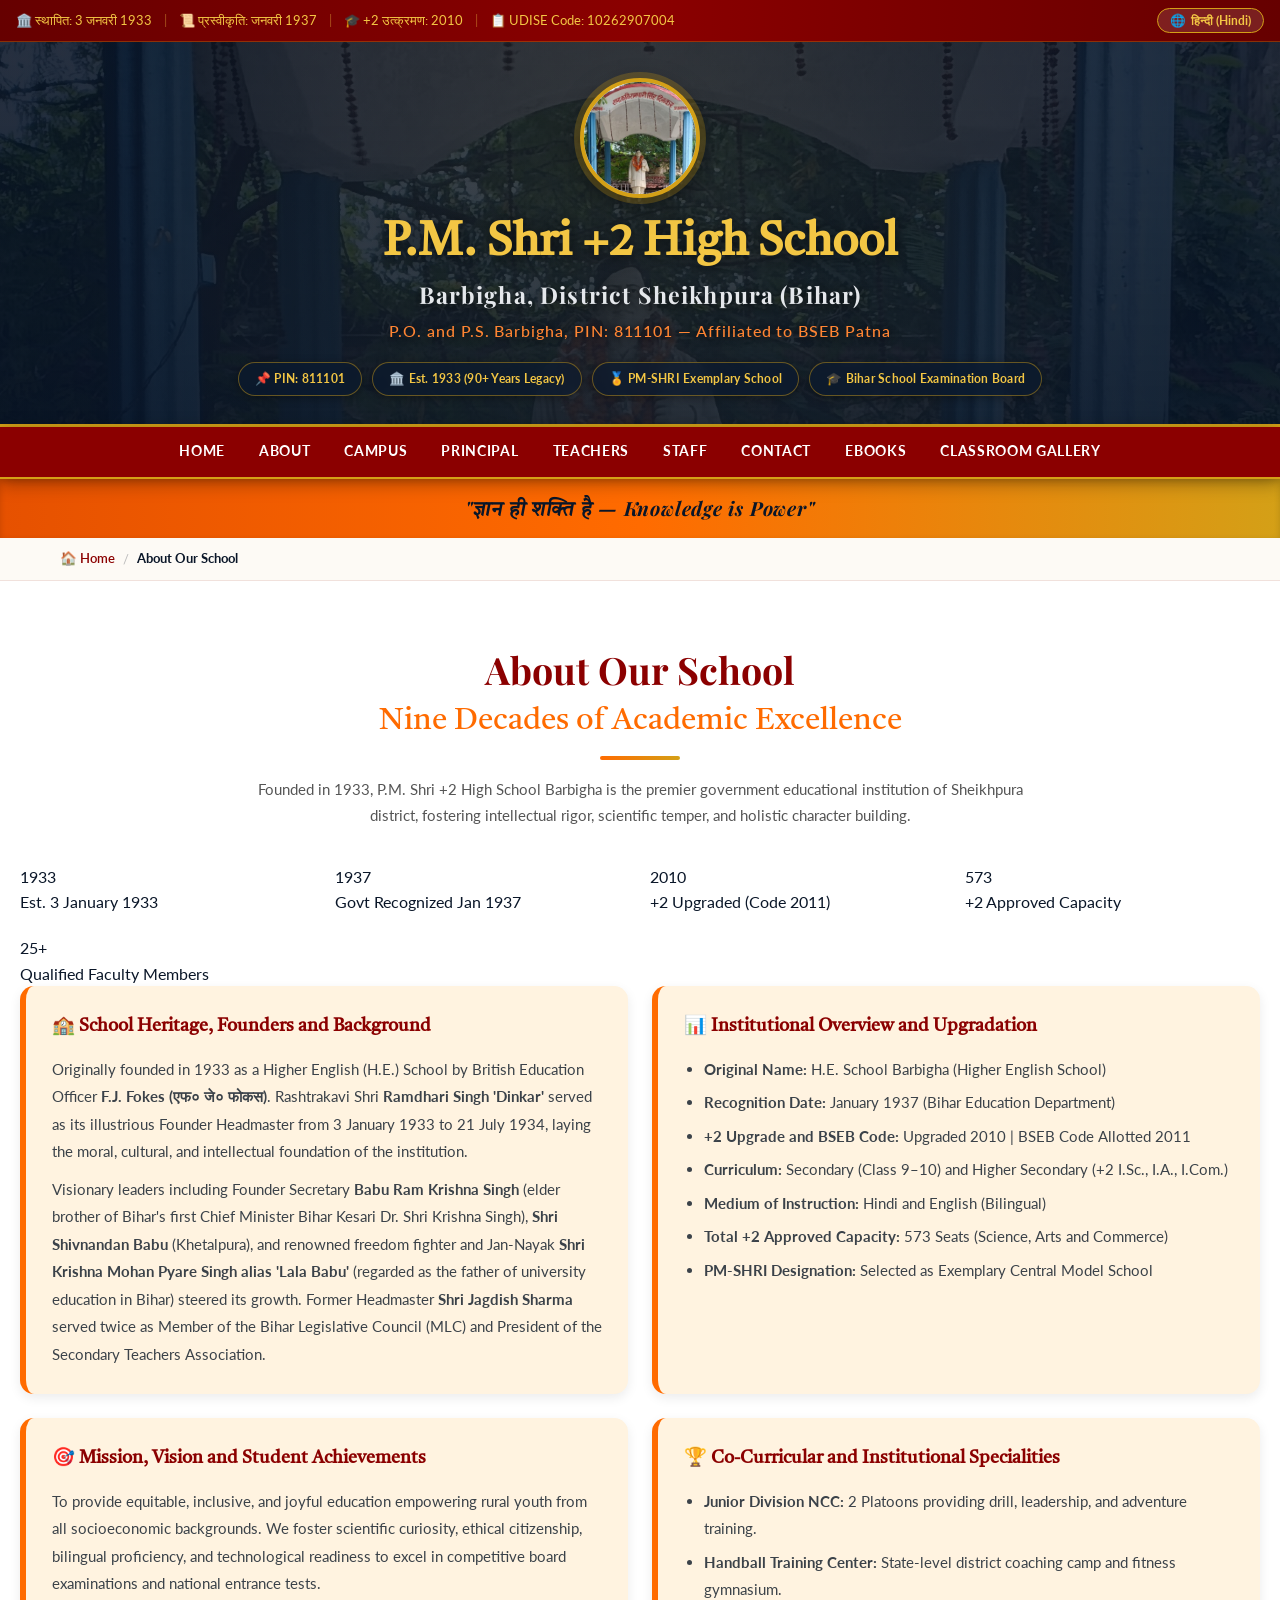
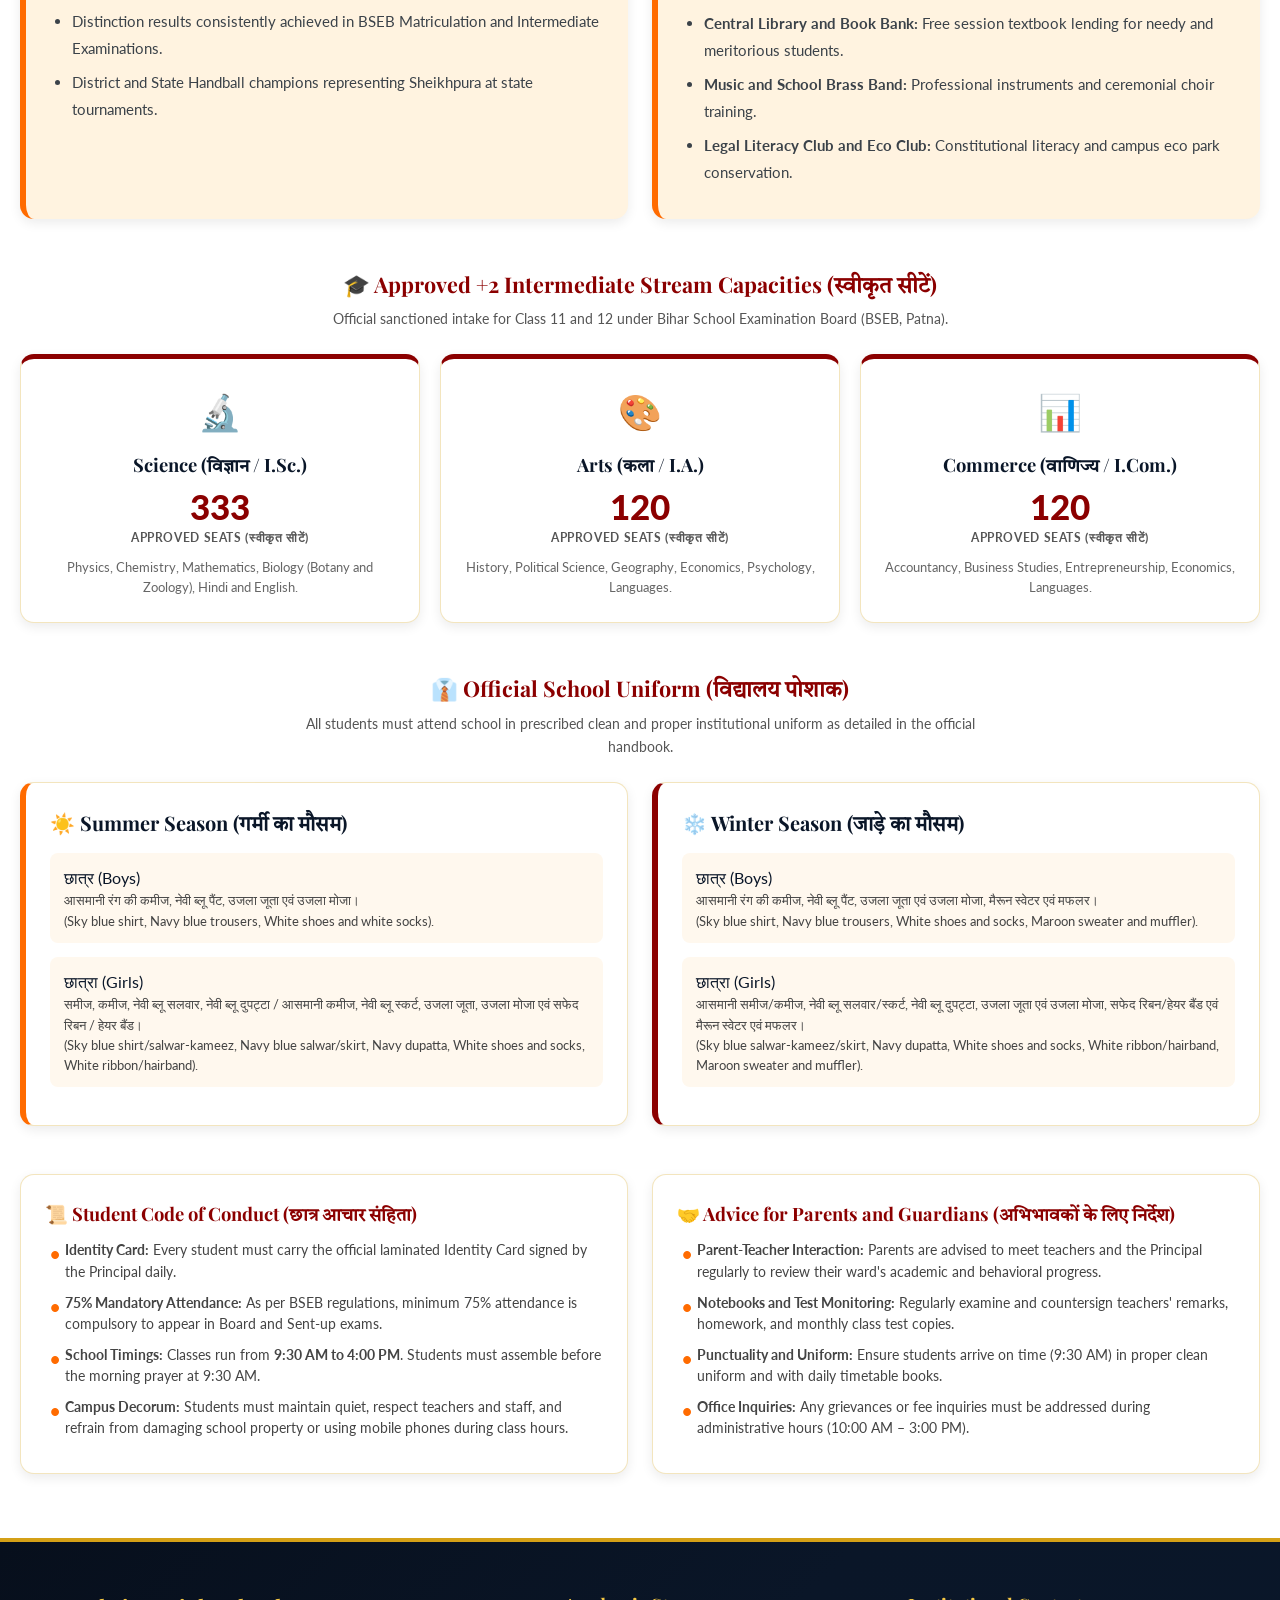
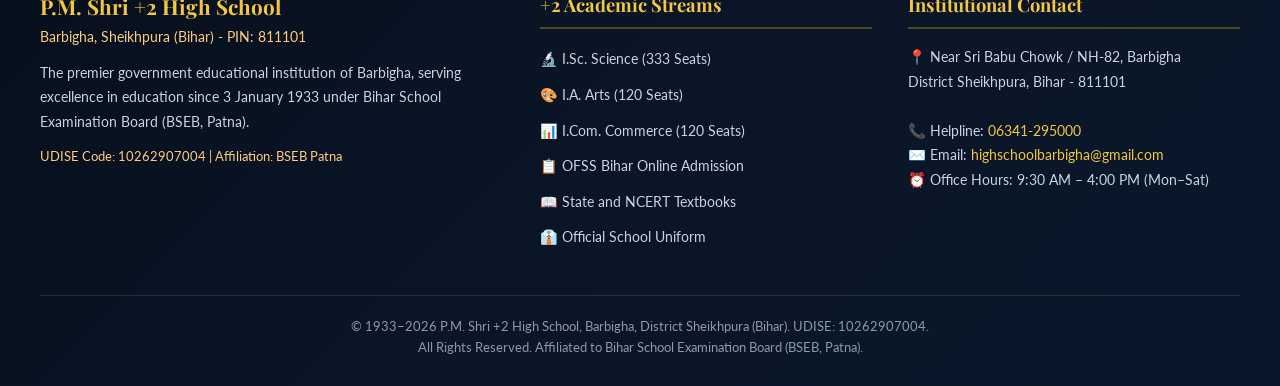
==== about.html @ ac8b7853 "Add files via upload" ====
<!DOCTYPE html>
<html lang="en">
<head>
  <meta charset="UTF-8">
  <meta name="viewport" content="width=device-width, initial-scale=1.0, viewport-fit=cover">
  <meta name="theme-color" content="#8B0000">
  <meta name="apple-mobile-web-app-capable" content="yes">
  <meta name="apple-mobile-web-app-status-bar-style" content="black-translucent">
  <meta name="format-detection" content="telephone=no">
  <title>About Our School | P.M. Shri +2 High School, Barbigha</title>
  <meta name="description" content="Heritage, founding history by F.J. Fokes and Dinkar Ji, approved stream capacities, official school uniforms, and code of conduct at P.M. Shri +2 High School Barbigha.">
  <meta name="keywords" content="P.M. Shri +2 High School Barbigha, Barbigha High School, Sheikhpura School, Ramdhari Singh Dinkar Smriti Manch, PM SHRI School Bihar, BSEB Patna">
  
  <!-- Favicon -->
  <link rel="icon" type="image/png" href="images/school-logo.png">

  <!-- Google Fonts -->
  <link rel="preconnect" href="https://fonts.googleapis.com">
  <link rel="preconnect" href="https://fonts.gstatic.com" crossorigin>
  <link href="https://fonts.googleapis.com/css2?family=Lato:ital,wght@0,300;0,400;0,700;0,900;1,400&family=Playfair+Display:ital,wght@0,700;0,900;1,700&family=Tiro+Devanagari+Hindi:ital@0;1&display=swap" rel="stylesheet">

  <!-- Stylesheet -->
  <link rel="stylesheet" href="styles.css">
</head>
<body>

  <!-- TOP BAR -->
  <div class="topbar">
    <div class="topbar-container">
      <div class="topbar-left" id="topbarLeft">
        <span class="topbar-item" id="tbEst">🏛️ स्थापित: 3 जनवरी 1933</span>
        <span class="topbar-sep">|</span>
        <span class="topbar-item" id="tbApp">📜 प्रस्वीकृति: जनवरी 1937</span>
        <span class="topbar-sep">|</span>
        <span class="topbar-item" id="tbUpg">🎓 +2 उत्क्रमण: 2010</span>
        <span class="topbar-sep">|</span>
        <span class="topbar-item" id="tbUdise">📋 UDISE Code: 10262907004</span>
      </div>
      <div class="topbar-right">
        <button class="lang-toggle-btn" onclick="toggleLanguage()" id="langSwitchBtn" aria-label="Toggle Language Hindi / English">
          🌐 <span id="langSwitchLabel">हिन्दी (Hindi)</span>
        </button>
      </div>
    </div>
  </div>

  <!-- HEADER -->
  <header>
    <div class="header-container">
      <div class="hlogo-wrapper">
        <a href="index.html" class="hlogo" title="P.M. Shri +2 High School Barbigha - Home">
          <img src="images/school-logo.png" alt="Founder Headmaster Rashtrakavi Ramdhari Singh Dinkar Statue">
        </a>
      </div>
      <h1 class="hname" id="hdrTitle">P.M. Shri +2 High School</h1>
      <div class="hname-en" id="hdrSub">Barbigha, District Sheikhpura (Bihar)</div>
      <div class="hsub" id="hdrPin">P.O. and P.S. Barbigha, PIN: 811101 — Affiliated to BSEB Patna</div>
      <div class="hbadges">
        <span class="hbadge" id="hbPin">📌 PIN: 811101</span>
        <span class="hbadge" id="hbEst">🏛️ Est. 1933 (90+ Years)</span>
        <span class="hbadge" id="hbPm">🏅 PM-SHRI Exemplary School</span>
        <span class="hbadge" id="hbBseb">🎓 Bihar School Examination Board</span>
      </div>
    </div>
  </header>

  <!-- 8 OPTIONS NAVIGATION -->
  <nav id="mainNav">
    <div class="nav-container">
      <span class="nav-brand-mobile">🏫 Barbigha High School</span>
      <button class="nav-toggle-btn" id="navToggle" aria-label="Toggle Navigation Menu">
        <span>☰</span> <span>Menu</span>
      </button>
      <div class="nav-links" id="navLinks">
        <a class="nav-item " href="index.html">Home</a>
        <a class="nav-item active" href="about.html">About</a>
        <a class="nav-item " href="campus.html">Campus</a>
        <a class="nav-item " href="principal.html">Principal</a>
        <a class="nav-item " href="teachers.html">Teachers</a>
        <a class="nav-item " href="staff.html">Staff</a>
        <a class="nav-item " href="contact.html">Contact</a>
        <a class="nav-item " href="ebooks.html">eBooks</a>
        <a class="nav-item " href="gallery.html">Classroom Gallery</a>
      </div>
    </div>
  </nav>

  <!-- HERO MOTTO STRIP -->
  <div class="hero" id="heroMotto">
    "ज्ञान ही शक्ति है — Knowledge is Power"
  </div>

  <!-- BREADCRUMB -->
  <div class="breadcrumb-wrap">
    <div class="breadcrumb-container">
      <a href="index.html">🏠 Home</a>
      <span class="breadcrumb-sep">/</span>
      <span class="breadcrumb-current">About Our School</span>
    </div>
  </div>

  <section id="about">
    <div class="section-container">
      <h2 class="sec-title" id="secTitleAbout">About Our School <span id="secSubAbout">Nine Decades of Academic Excellence</span></h2>
      <p class="sec-subtitle" id="secDescAbout">Founded on 3 January 1933, P.M. Shri +2 High School Barbigha is the premier government educational institution of Sheikhpura district, fostering intellectual rigor, scientific temper, and holistic character building.</p>

      <div class="about-stats rv">
        <div class="astat-item">
          <div class="astat-num">1933</div>
          <div class="astat-lbl" id="asEst">Est. 3 January 1933</div>
        </div>
        <div class="astat-item">
          <div class="astat-num">1937</div>
          <div class="astat-lbl" id="asRec">Govt Recognized Jan 1937</div>
        </div>
        <div class="astat-item">
          <div class="astat-num">2010</div>
          <div class="astat-lbl" id="asUpg">+2 Upgraded (Code 2011)</div>
        </div>
        <div class="astat-item">
          <div class="astat-num">573</div>
          <div class="astat-lbl" id="asCap">+2 Approved Capacity</div>
        </div>
        <div class="astat-item">
          <div class="astat-num">25+</div>
          <div class="astat-lbl" id="asFac">Qualified Faculty Members</div>
        </div>
      </div>

      <!-- 4 Overview Cards -->
      <div class="agrid">
        <div class="acard rv">
          <div class="acard-header">
            <h3 id="acardTitle1">🏫 School Heritage, Founders and Background</h3>
          </div>
          <div class="acard-body" id="acardBody1">
            <p>
              Originally founded in 1933 as a Higher English (H.E.) School by British Education Officer <strong>F.J. Fokes (एफ० जे० फोकस)</strong>. Rashtrakavi Shri <strong>Ramdhari Singh 'Dinkar'</strong> served as its illustrious Founder Headmaster from 3 January 1933 to 21 July 1934, laying the moral, cultural, and intellectual foundation of the institution.
            </p>
            <p style="margin-top: 10px;">
              Visionary leaders including Founder Secretary <strong>Babu Ram Krishna Singh</strong> (elder brother of Bihar's first Chief Minister Bihar Kesari Dr. Shri Krishna Singh), <strong>Shri Shivnandan Babu</strong> (Khetalpura), and renowned freedom fighter and Jan-Nayak <strong>Shri Krishna Mohan Pyare Singh alias 'Lala Babu'</strong> (regarded as the father of university education in Bihar) steered its growth. Former Headmaster <strong>Shri Jagdish Sharma</strong> served twice as Member of the Bihar Legislative Council (MLC) and President of the Secondary Teachers Association.
            </p>
          </div>
        </div>

        <div class="acard rv">
          <div class="acard-header">
            <h3 id="acardTitle2">📊 Institutional Overview and Upgradation</h3>
          </div>
          <div class="acard-body" id="acardBody2">
            <ul class="acard-list">
              <li><strong>Original Name:</strong> H.E. School Barbigha (Higher English School)</li>
              <li><strong>Recognition Date:</strong> January 1937 (Bihar Education Department)</li>
              <li><strong>+2 Upgrade and BSEB Code:</strong> Upgraded 2010 | BSEB Code Allotted 2011</li>
              <li><strong>Curriculum:</strong> Secondary (Class 9–10) and Higher Secondary (+2 I.Sc., I.A., I.Com.)</li>
              <li><strong>Medium of Instruction:</strong> Hindi and English (Bilingual)</li>
              <li><strong>Total +2 Approved Capacity:</strong> 573 Seats (Science, Arts and Commerce)</li>
              <li><strong>PM-SHRI Designation:</strong> Selected as Exemplary Central Model School</li>
            </ul>
          </div>
        </div>

        <div class="acard rv">
          <div class="acard-header">
            <h3 id="acardTitle3">🎯 Mission, Vision and Student Achievements</h3>
          </div>
          <div class="acard-body" id="acardBody3">
            <p>
              To provide equitable, inclusive, and joyful education empowering rural youth from all socioeconomic backgrounds. We foster scientific curiosity, ethical citizenship, bilingual proficiency, and technological readiness to excel in competitive board examinations and national entrance tests.
            </p>
            <ul class="acard-list" style="margin-top: 10px;">
              <li>Distinction results consistently achieved in BSEB Matriculation and Intermediate Examinations.</li>
              <li>District and State Handball champions representing Sheikhpura at state tournaments.</li>
            </ul>
          </div>
        </div>

        <div class="acard rv">
          <div class="acard-header">
            <h3 id="acardTitle4">🏆 Co-Curricular and Institutional Specialities</h3>
          </div>
          <div class="acard-body" id="acardBody4">
            <ul class="acard-list">
              <li><strong>Junior Division NCC:</strong> 2 Platoons providing drill, leadership, and adventure training.</li>
              <li><strong>Handball Training Center:</strong> State-level district coaching camp and fitness gymnasium.</li>
              <li><strong>Central Library and Book Bank:</strong> Free session textbook lending for needy and meritorious students.</li>
              <li><strong>Music and School Brass Band:</strong> Professional instruments and ceremonial choir training.</li>
              <li><strong>Legal Literacy Club and Eco Club:</strong> Constitutional literacy and campus eco park conservation.</li>
            </ul>
          </div>
        </div>
      </div>

      <!-- +2 Stream Capacities from Brochure Page 1 -->
      <div id="seats" style="margin-top: 48px;" class="rv">
        <h3 style="font-family: 'Playfair Display', 'Tiro Devanagari Hindi', serif; color: var(--red); font-size: 1.35rem; text-align: center; margin-bottom: 6px;">
          🎓 Approved +2 Intermediate Stream Capacities (स्वीकृत सीटें)
        </h3>
        <p style="text-align: center; color: var(--gray); font-size: 0.9rem; max-width: 720px; margin: 0 auto 24px;">
          Official sanctioned intake for Class 11 and 12 under Bihar School Examination Board (BSEB, Patna).
        </p>
        <div class="seats-grid">
          
  <div class="seat-card rv">
    <div class="seat-icon">🔬</div>
    <div class="seat-stream">Science (विज्ञान / I.Sc.)</div>
    <div class="seat-count">333</div>
    <div class="seat-sub">Approved Seats (स्वीकृत सीटें)</div>
    <p class="seat-desc">Physics, Chemistry, Mathematics, Biology (Botany and Zoology), Hindi and English.</p>
  </div>


  <div class="seat-card rv">
    <div class="seat-icon">🎨</div>
    <div class="seat-stream">Arts (कला / I.A.)</div>
    <div class="seat-count">120</div>
    <div class="seat-sub">Approved Seats (स्वीकृत सीटें)</div>
    <p class="seat-desc">History, Political Science, Geography, Economics, Psychology, Languages.</p>
  </div>


  <div class="seat-card rv">
    <div class="seat-icon">📊</div>
    <div class="seat-stream">Commerce (वाणिज्य / I.Com.)</div>
    <div class="seat-count">120</div>
    <div class="seat-sub">Approved Seats (स्वीकृत सीटें)</div>
    <p class="seat-desc">Accountancy, Business Studies, Entrepreneurship, Economics, Languages.</p>
  </div>

        </div>
      </div>

      <!-- Official School Uniform (विद्यालय पोशाक) -->
      <div id="uniform" style="margin-top: 48px;" class="rv">
        <h3 style="font-family: 'Playfair Display', 'Tiro Devanagari Hindi', serif; color: var(--red); font-size: 1.35rem; text-align: center; margin-bottom: 6px;">
          👔 Official School Uniform (विद्यालय पोशाक)
        </h3>
        <p style="text-align: center; color: var(--gray); font-size: 0.9rem; max-width: 720px; margin: 0 auto 20px;">
          All students must attend school in prescribed clean and proper institutional uniform as detailed in the official handbook.
        </p>

        <div class="uniform-container">
          <div class="uniform-card summer">
            <div class="uniform-season-title">☀️ Summer Season (गर्मी का मौसम)</div>
            <div class="uniform-group">
              <span class="uniform-badge">छात्र (Boys)</span>
              <p>आसमानी रंग की कमीज, नेवी ब्लू पैंट, उजला जूता एवं उजला मोजा।<br>(Sky blue shirt, Navy blue trousers, White shoes and white socks).</p>
            </div>
            <div class="uniform-group">
              <span class="uniform-badge">छात्रा (Girls)</span>
              <p>समीज, कमीज, नेवी ब्लू सलवार, नेवी ब्लू दुपट्टा / आसमानी कमीज, नेवी ब्लू स्कर्ट, उजला जूता, उजला मोजा एवं सफेद रिबन / हेयर बैंड।<br>(Sky blue shirt/salwar-kameez, Navy blue salwar/skirt, Navy dupatta, White shoes and socks, White ribbon/hairband).</p>
            </div>
          </div>

          <div class="uniform-card winter">
            <div class="uniform-season-title">❄️ Winter Season (जाड़े का मौसम)</div>
            <div class="uniform-group">
              <span class="uniform-badge">छात्र (Boys)</span>
              <p>आसमानी रंग की कमीज, नेवी ब्लू पैंट, उजला जूता एवं उजला मोजा, मैरून स्वेटर एवं मफलर।<br>(Sky blue shirt, Navy blue trousers, White shoes and socks, Maroon sweater and muffler).</p>
            </div>
            <div class="uniform-group">
              <span class="uniform-badge">छात्रा (Girls)</span>
              <p>आसमानी समीज/कमीज, नेवी ब्लू सलवार/स्कर्ट, नेवी ब्लू दुपट्टा, उजला जूता एवं उजला मोजा, सफेद रिबन/हेयर बैंड एवं मैरून स्वेटर एवं मफलर।<br>(Sky blue salwar-kameez/skirt, Navy dupatta, White shoes and socks, White ribbon/hairband, Maroon sweater and muffler).</p>
            </div>
          </div>
        </div>
      </div>

      <!-- Student Code of Conduct & Parent Advisory -->
      <div style="margin-top: 48px;" class="rv">
        <div class="rules-grid">
          <div class="rules-card">
            <h4>📜 Student Code of Conduct (छात्र आचार संहिता)</h4>
            <ul>
              <li><strong>Identity Card:</strong> Every student must carry the official laminated Identity Card signed by the Principal daily.</li>
              <li><strong>75% Mandatory Attendance:</strong> As per BSEB regulations, minimum 75% attendance is compulsory to appear in Board and Sent-up exams.</li>
              <li><strong>School Timings:</strong> Classes run from <strong>9:30 AM to 4:00 PM</strong>. Students must assemble before the morning prayer at 9:30 AM.</li>
              <li><strong>Campus Decorum:</strong> Students must maintain quiet, respect teachers and staff, and refrain from damaging school property or using mobile phones during class hours.</li>
            </ul>
          </div>

          <div class="rules-card">
            <h4>🤝 Advice for Parents and Guardians (अभिभावकों के लिए निर्देश)</h4>
            <ul>
              <li><strong>Parent-Teacher Interaction:</strong> Parents are advised to meet teachers and the Principal regularly to review their ward's academic and behavioral progress.</li>
              <li><strong>Notebooks and Test Monitoring:</strong> Regularly examine and countersign teachers' remarks, homework, and monthly class test copies.</li>
              <li><strong>Punctuality and Uniform:</strong> Ensure students arrive on time (9:30 AM) in proper clean uniform and with daily timetable books.</li>
              <li><strong>Office Inquiries:</strong> Any grievances or fee inquiries must be addressed during administrative hours (10:00 AM – 3:00 PM).</li>
            </ul>
          </div>
        </div>
      </div>

    </div>
  </section>

  <!-- FOOTER -->
  <footer>
    <div class="footer-container">
      <div class="footer-grid">
        <div class="fcol">
          <div class="fbrand">P.M. Shri +2 High School</div>
          <div class="fbrand-sub">Barbigha, Sheikhpura (Bihar) - PIN: 811101</div>
          <p>The premier government educational institution of Barbigha, serving excellence in education since 3 January 1933 under Bihar School Examination Board (BSEB, Patna).</p>
          <div style="margin-top: 12px; font-size: 0.8rem; color: #ffcc80;">
            UDISE Code: 10262907004 | Affiliation: BSEB Patna
          </div>
        </div>
        <div class="fcol">
          <h4>+2 Academic Streams</h4>
          <ul>
            <li><a href="about.html#seats">🔬 I.Sc. Science (333 Seats)</a></li>
            <li><a href="about.html#seats">🎨 I.A. Arts (120 Seats)</a></li>
            <li><a href="about.html#seats">📊 I.Com. Commerce (120 Seats)</a></li>
            <li><a href="contact.html">📋 OFSS Bihar Online Admission</a></li>
            <li><a href="ebooks.html">📖 State and NCERT Textbooks</a></li>
            <li><a href="about.html#uniform">👔 Official School Uniform</a></li>
          </ul>
        </div>
        <div class="fcol">
          <h4>Institutional Contact</h4>
          <p>
            📍 Near Sri Babu Chowk / NH-82, Barbigha<br>
            District Sheikhpura, Bihar - 811101<br><br>
            📞 Helpline: <a href="tel:06341295000" style="color:var(--gold-light);">06341-295000</a><br>
            ✉️ Email: <a href="mailto:highschoolbarbigha@gmail.com" style="color:var(--gold-light);">highschoolbarbigha@gmail.com</a><br>
            ⏰ Office Hours: 9:30 AM – 4:00 PM (Mon–Sat)
          </p>
        </div>
      </div>
      <div class="fbottom">
        &copy; 1933–2026 P.M. Shri +2 High School, Barbigha, District Sheikhpura (Bihar). UDISE: 10262907004.<br>
        All Rights Reserved. Affiliated to Bihar School Examination Board (BSEB, Patna).
      </div>
    </div>
  </footer>

  <!-- JavaScript -->
  <script src="script.js"></script>
</body>
</html>
---- styles.css ----
/* ════════════════════════════════════════════════════════════════════
   P.M. SHRI +2 HIGH SCHOOL, BARBIGHA (SHEIKHPURA, BIHAR)
   Official Modern Institutional Stylesheet
   UDISE: 10262907004 | Est. 1933 | Affiliated to BSEB Patna
════════════════════════════════════════════════════════════════════ */

:root {
  --red: #8B0000;
  --red-dark: #660000;
  --red-light: #A52A2A;
  --saffron: #FF6B00;
  --saffron-light: #FF8533;
  --gold: #D4A017;
  --gold-light: #F3C644;
  --gold-dim: rgba(212, 160, 23, 0.18);
  --navy: #0A1628;
  --navy2: #162444;
  --navy3: #1F335C;
  --cream: #FFFDF9;
  --cream-soft: #FFF8EE;
  --lb: #FFF3E0;
  --white: #FFFFFF;
  --gray-dark: #2C3E50;
  --gray: #555555;
  --gray-light: #777777;
  --border-light: rgba(212, 160, 23, 0.28);
  --shadow-sm: 0 4px 12px rgba(0, 0, 0, 0.08);
  --shadow-md: 0 8px 24px rgba(139, 0, 0, 0.12);
  --shadow-lg: 0 16px 40px rgba(10, 22, 40, 0.22);
  --radius-sm: 8px;
  --radius-md: 14px;
  --radius-lg: 20px;
  --radius-pill: 50px;
  --transition: all 0.28s cubic-bezier(0.4, 0, 0.2, 1);
}

*, *::before, *::after {
  margin: 0;
  padding: 0;
  box-sizing: border-box;
}

html {
  scroll-behavior: smooth;
  font-size: 16px;
  -webkit-text-size-adjust: 100%;
  text-size-adjust: 100%;
}

body {
  font-family: 'Lato', -apple-system, BlinkMacSystemFont, 'Segoe UI', Roboto, sans-serif;
  background: var(--cream);
  color: var(--navy);
  line-height: 1.6;
  overflow-x: hidden;
  width: 100%;
  -webkit-font-smoothing: antialiased;
  -moz-osx-font-smoothing: grayscale;
  padding-left: env(safe-area-inset-left, 0px);
  padding-right: env(safe-area-inset-right, 0px);
}

button, a, input, select, textarea {
  touch-action: manipulation;
  -webkit-tap-highlight-color: transparent;
}

img {
  max-width: 100%;
  height: auto;
  display: block;
}

a {
  text-decoration: none;
  color: inherit;
  transition: var(--transition);
}

ul {
  list-style: none;
}

button, input, select, textarea {
  font-family: inherit;
}

/* ── ACCESSIBLE FOCUS ── */
:focus-visible {
  outline: 3px solid var(--gold);
  outline-offset: 3px;
}

/* ── TOP NOTIFICATION BAR ── */
.topbar {
  background: linear-gradient(90deg, var(--red-dark), var(--red), var(--red-dark));
  color: var(--gold-light);
  font-size: 0.82rem;
  padding: 8px 16px;
  border-bottom: 1px solid rgba(212, 160, 23, 0.3);
  position: relative;
  z-index: 1001;
}

.topbar-container {
  max-width: 1300px;
  margin: 0 auto;
  display: flex;
  justify-content: space-between;
  align-items: center;
  flex-wrap: wrap;
  gap: 10px;
}

.topbar-left {
  display: flex;
  align-items: center;
  flex-wrap: wrap;
  gap: 12px;
}

.topbar-item {
  display: inline-flex;
  align-items: center;
  gap: 5px;
}

.topbar-sep {
  opacity: 0.4;
}

.topbar-right {
  display: flex;
  align-items: center;
  gap: 15px;
}

.topbar-phone {
  color: #fff;
  font-weight: 700;
  display: inline-flex;
  align-items: center;
  gap: 4px;
}

.topbar-phone:hover {
  color: var(--gold);
  text-decoration: underline;
}

.lang-toggle-btn {
  background: rgba(255, 255, 255, 0.12);
  border: 1px solid var(--gold);
  color: var(--gold-light);
  padding: 4px 12px;
  border-radius: var(--radius-pill);
  font-size: 0.78rem;
  font-weight: 700;
  cursor: pointer;
  display: inline-flex;
  align-items: center;
  gap: 5px;
  transition: var(--transition);
}

.lang-toggle-btn:hover {
  background: var(--gold);
  color: var(--navy);
  transform: translateY(-1px);
}

/* ── HEADER ── */
header {
  background: 
    linear-gradient(180deg, rgba(8, 20, 42, 0.78) 0%, rgba(10, 25, 47, 0.88) 100%),
    url('images/header-bg.jpg') center 28% / cover no-repeat;
  padding: 36px 16px 28px;
  text-align: center;
  position: relative;
  overflow: hidden;
  border-bottom: 3px solid var(--gold);
}

header::before {
  content: '';
  position: absolute;
  inset: 0;
  background: radial-gradient(circle at 50% 35%, rgba(212, 160, 23, 0.08) 0%, rgba(5, 12, 26, 0.40) 85%);
  pointer-events: none;
}

.header-container {
  max-width: 1100px;
  margin: 0 auto;
  position: relative;
  z-index: 2;
}

.hlogo-wrapper {
  width: 120px;
  height: 120px;
  margin: 0 auto 16px;
  position: relative;
  display: block;
}

.hlogo {
  display: block;
  width: 100%;
  height: 100%;
  border-radius: 50%;
  overflow: hidden;
  border: 4px solid var(--gold);
  box-shadow: 0 0 0 6px rgba(212, 160, 23, 0.25), 0 8px 24px rgba(0, 0, 0, 0.55);
  animation: logoPulse 3s ease-in-out infinite;
  background: #ffffff;
  transition: transform 0.25s ease, box-shadow 0.25s ease;
}

.hlogo:hover {
  transform: scale(1.05);
  box-shadow: 0 0 0 8px rgba(212, 160, 23, 0.45), 0 12px 28px rgba(0, 0, 0, 0.7);
}

.hlogo img,
.hlogo-wrapper img,
.hlogo-img {
  width: 100%;
  height: 100%;
  max-width: 100%;
  max-height: 100%;
  object-fit: cover;
  object-position: center center;
  display: block;
}

@keyframes logoPulse {
  0%, 100% {
    box-shadow: 0 0 0 6px rgba(212, 160, 23, 0.25), 0 8px 24px rgba(0, 0, 0, 0.55);
  }
  50% {
    box-shadow: 0 0 0 12px rgba(212, 160, 23, 0.1), 0 8px 24px rgba(0, 0, 0, 0.55);
  }
}

.hname {
  font-family: 'Tiro Devanagari Hindi', 'Playfair Display', serif;
  font-size: clamp(1.8rem, 5.5vw, 2.9rem);
  font-weight: 900;
  color: var(--gold-light);
  line-height: 1.25;
  text-shadow: 0 2px 14px rgba(0, 0, 0, 0.65);
  margin-bottom: 4px;
}

.hname-en {
  font-family: 'Playfair Display', serif;
  font-size: clamp(1rem, 3.2vw, 1.45rem);
  color: #e4e7eb;
  letter-spacing: 0.05em;
  font-weight: 700;
  margin-bottom: 6px;
  text-shadow: 0 2px 10px rgba(0, 0, 0, 0.75);
}

.hsub {
  color: var(--saffron-light);
  font-size: 0.98rem;
  letter-spacing: 0.06em;
  font-weight: 500;
  text-shadow: 0 1px 8px rgba(0, 0, 0, 0.85);
}

.hbadges {
  display: flex;
  flex-wrap: wrap;
  justify-content: center;
  gap: 10px;
  margin-top: 18px;
}

.hbadge {
  background: rgba(10, 25, 47, 0.65);
  border: 1px solid rgba(212, 160, 23, 0.45);
  color: var(--gold-light);
  padding: 6px 16px;
  border-radius: var(--radius-pill);
  font-size: 0.78rem;
  font-weight: 700;
  letter-spacing: 0.02em;
  backdrop-filter: blur(6px);
  -webkit-backdrop-filter: blur(6px);
  box-shadow: 0 2px 8px rgba(0, 0, 0, 0.35);
  transition: var(--transition);
}

.hbadge:hover {
  background: rgba(212, 160, 23, 0.3);
  border-color: var(--gold-light);
  transform: translateY(-2px);
  box-shadow: 0 4px 14px rgba(212, 160, 23, 0.3);
}

/* ── 8-OPTION NAVIGATION ── */
nav {
  background: var(--red);
  position: sticky;
  top: 0;
  z-index: 1000;
  box-shadow: 0 4px 18px rgba(0, 0, 0, 0.35);
  border-bottom: 2px solid var(--gold);
}

.nav-container {
  max-width: 1300px;
  margin: 0 auto;
  display: flex;
  align-items: center;
  justify-content: space-between;
  padding: 0 12px;
}

.nav-links {
  display: flex;
  flex-wrap: wrap;
  justify-content: center;
  align-items: center;
  margin: 0 auto;
}

.nav-item {
  color: #ffffff;
  padding: 14px 17px;
  font-size: 0.85rem;
  font-weight: 700;
  letter-spacing: 0.05em;
  text-transform: uppercase;
  position: relative;
  display: inline-flex;
  align-items: center;
  gap: 6px;
  transition: var(--transition);
}

.nav-item i {
  font-size: 0.95rem;
}

.nav-item:hover,
.nav-item.active {
  background: var(--saffron);
  color: #ffffff;
}

.nav-item::after {
  content: '';
  position: absolute;
  bottom: 0;
  left: 50%;
  transform: translateX(-50%);
  width: 0;
  height: 3px;
  background: var(--gold-light);
  transition: width 0.25s ease;
}

.nav-item:hover::after,
.nav-item.active::after {
  width: 80%;
}

.nav-brand-mobile {
  display: none;
  color: var(--gold-light);
  font-family: 'Playfair Display', serif;
  font-weight: 700;
  font-size: 0.95rem;
  letter-spacing: 0.02em;
}

.nav-toggle-btn {
  display: none;
  background: rgba(255, 255, 255, 0.15);
  border: 1px solid rgba(255, 255, 255, 0.3);
  border-radius: var(--radius-sm);
  color: #fff;
  font-size: 0.95rem;
  font-weight: 700;
  padding: 8px 14px;
  cursor: pointer;
  align-items: center;
  gap: 8px;
  min-height: 42px;
  transition: var(--transition);
}

.nav-toggle-btn:hover {
  background: rgba(255, 255, 255, 0.25);
}

/* ── HERO BANNER & MOTTO ── */
.hero {
  background: linear-gradient(90deg, #E65100, var(--saffron), var(--gold), var(--saffron), #E65100);
  background-size: 200% auto;
  animation: shineGradient 6s linear infinite;
  text-align: center;
  padding: 14px 16px;
  font-family: 'Playfair Display', 'Tiro Devanagari Hindi', serif;
  font-size: clamp(1rem, 2.6vw, 1.22rem);
  color: var(--navy);
  font-style: italic;
  font-weight: 700;
  letter-spacing: 0.04em;
  box-shadow: inset 0 2px 6px rgba(0, 0, 0, 0.15);
}

@keyframes shineGradient {
  0% { background-position: 0% 50%; }
  100% { background-position: 200% 50%; }
}

/* ── SECTION COMMON ── */
section {
  padding: 64px 20px;
  position: relative;
}

.section-container {
  max-width: 1240px;
  margin: 0 auto;
}

.sec-title {
  font-family: 'Playfair Display', serif;
  font-size: clamp(1.6rem, 4.5vw, 2.35rem);
  color: var(--red);
  text-align: center;
  margin-bottom: 16px;
  line-height: 1.3;
}

.sec-title::after {
  content: '';
  display: block;
  width: 80px;
  height: 4px;
  background: linear-gradient(90deg, var(--saffron), var(--gold));
  border-radius: 2px;
  margin: 14px auto 0;
}

.sec-title span {
  font-family: 'Tiro Devanagari Hindi', serif;
  display: block;
  font-size: 0.82em;
  color: var(--saffron);
  margin-top: 8px;
  font-style: normal;
  font-weight: 500;
}

.sec-subtitle {
  text-align: center;
  max-width: 780px;
  margin: 16px auto 36px;
  color: var(--gray);
  font-size: 0.96rem;
  line-height: 1.7;
}

/* ── REVEAL ON SCROLL ── */
.rv {
  opacity: 0;
  transform: translateY(24px);
  transition: opacity 0.65s cubic-bezier(0.2, 0.8, 0.2, 1), transform 0.65s cubic-bezier(0.2, 0.8, 0.2, 1);
}

.rv.on {
  opacity: 1;
  transform: translateY(0);
}

/* ════════════════════════════════════════════════════════════════════
   OPTION 1: ABOUT (विद्यालय परिचय)
════════════════════════════════════════════════════════════════════ */
#about {
  background: var(--white);
}

.agrid {
  display: grid;
  grid-template-columns: repeat(2, 1fr);
  gap: 24px;
}

.acard {
  background: var(--lb);
  border-left: 6px solid var(--saffron);
  border-radius: var(--radius-md);
  padding: 26px;
  box-shadow: var(--shadow-sm);
  transition: var(--transition);
}

.acard:hover {
  transform: translateY(-4px);
  box-shadow: var(--shadow-md);
}

.acard h3 {
  font-family: 'Tiro Devanagari Hindi', serif;
  color: var(--red);
  font-size: 1.15rem;
  margin-bottom: 14px;
  display: flex;
  align-items: center;
  gap: 8px;
}

.acard p, .acard li {
  font-size: 0.93rem;
  line-height: 1.85;
  color: #3b4249;
}

.acard ul {
  padding-left: 20px;
}

.acard li {
  margin-bottom: 6px;
  list-style: disc;
}

/* About Stats Row */
.about-stats {
  display: grid;
  grid-template-columns: repeat(4, 1fr);
  gap: 20px;
  margin-top: 36px;
}

.stat-box {
  background: linear-gradient(135deg, var(--navy), var(--navy2));
  color: #fff;
  border-radius: var(--radius-md);
  padding: 22px 18px;
  text-align: center;
  border-bottom: 4px solid var(--gold);
  box-shadow: var(--shadow-md);
  transition: var(--transition);
}

.stat-box:hover {
  transform: translateY(-5px);
  box-shadow: var(--shadow-lg);
}

.stat-num {
  font-size: 2.1rem;
  font-weight: 900;
  color: var(--gold-light);
  font-family: 'Playfair Display', serif;
  line-height: 1.1;
  margin-bottom: 6px;
}

.stat-label {
  font-size: 0.84rem;
  color: #c9d2db;
  letter-spacing: 0.03em;
}

/* ════════════════════════════════════════════════════════════════════
   OPTION 2: CAMPUS (विद्यालय परिसर)
════════════════════════════════════════════════════════════════════ */
#campus {
  background: var(--navy);
  color: #fff;
}

#campus .sec-title {
  color: var(--gold-light);
}

#campus .sec-title::after {
  background: var(--saffron);
}

#campus .sec-subtitle {
  color: #aeb9c7;
}

.campus-hero-box {
  max-width: 920px;
  margin: 0 auto 36px;
  border: 5px solid var(--gold);
  border-radius: var(--radius-lg);
  overflow: hidden;
  box-shadow: 0 16px 50px rgba(0, 0, 0, 0.7);
  background: #000;
}

.campus-hero-box img {
  width: 100%;
  max-height: 480px;
  object-fit: cover;
  transition: transform 0.6s ease;
}

.campus-hero-box:hover img {
  transform: scale(1.03);
}

.campus-cap {
  background: linear-gradient(90deg, var(--red-dark), var(--red), var(--red-dark));
  color: var(--gold-light);
  text-align: center;
  padding: 16px 20px;
  font-family: 'Tiro Devanagari Hindi', serif;
  font-size: 1.05rem;
  letter-spacing: 0.02em;
  border-top: 2px solid var(--gold);
}

/* ── DINKAR SMRITI MANCH HIGHLIGHT CARD ── */
.campus-highlight-card {
  display: grid;
  grid-template-columns: 1.15fr 1fr;
  background: var(--white);
  border: 2px solid var(--border-light);
  border-radius: var(--radius-lg);
  overflow: hidden;
  box-shadow: var(--shadow-md);
  margin-bottom: 40px;
  transition: var(--transition);
}

.campus-highlight-card:hover {
  box-shadow: var(--shadow-lg);
  border-color: var(--gold);
}

.ch-img-wrap {
  position: relative;
  background: #000;
  display: flex;
  flex-direction: column;
}

.ch-img {
  width: 100%;
  height: 100%;
  min-height: 280px;
  max-height: 420px;
  object-fit: cover;
  display: block;
  transition: transform 0.5s ease;
}

.campus-highlight-card:hover .ch-img {
  transform: scale(1.02);
}

.ch-caption {
  background: linear-gradient(90deg, var(--red-dark), var(--red), var(--red-dark));
  color: var(--gold-light);
  text-align: center;
  padding: 12px 16px;
  font-family: 'Tiro Devanagari Hindi', serif;
  font-size: 0.95rem;
  letter-spacing: 0.02em;
  border-top: 2px solid var(--gold);
  line-height: 1.4;
}

.ch-body {
  padding: 32px 28px;
  display: flex;
  flex-direction: column;
  justify-content: center;
}

.ch-tag {
  display: inline-block;
  align-self: flex-start;
  background: rgba(139, 0, 0, 0.08);
  color: var(--red);
  font-size: 0.75rem;
  font-weight: 700;
  letter-spacing: 0.08em;
  padding: 4px 12px;
  border-radius: var(--radius-pill);
  margin-bottom: 12px;
  border: 1px solid rgba(139, 0, 0, 0.18);
}

.ch-title {
  font-family: 'Playfair Display', serif;
  color: var(--navy);
  font-size: 1.55rem;
  font-weight: 700;
  line-height: 1.3;
  margin-bottom: 14px;
}

.ch-desc {
  color: var(--gray);
  font-size: 0.93rem;
  line-height: 1.65;
  margin-bottom: 22px;
}

.ch-stats {
  display: grid;
  grid-template-columns: repeat(3, 1fr);
  gap: 12px;
  padding-top: 18px;
  border-top: 1px solid rgba(212, 160, 23, 0.2);
}

.ch-stat {
  text-align: center;
}

.ch-stat-num {
  font-size: 1.3rem;
  font-weight: 800;
  color: var(--red);
  font-family: 'Playfair Display', serif;
}

.ch-stat-lbl {
  font-size: 0.72rem;
  color: var(--gray-light);
  line-height: 1.3;
  margin-top: 3px;
  text-transform: uppercase;
  letter-spacing: 0.03em;
}

/* Dark mode styling inside #campus section */
#campus .campus-highlight-card {
  background: rgba(255, 255, 255, 0.06);
  border: 1px solid rgba(212, 160, 23, 0.35);
  backdrop-filter: blur(8px);
}

#campus .ch-title {
  color: var(--gold-light);
}

#campus .ch-desc {
  color: #c4d0dc;
}

#campus .ch-tag {
  background: rgba(212, 160, 23, 0.15);
  color: var(--gold-light);
  border-color: rgba(212, 160, 23, 0.35);
}

#campus .ch-stat-num {
  color: var(--gold-light);
}

#campus .ch-stat-lbl {
  color: #aeb9c7;
}

@media (max-width: 900px) {
  .campus-highlight-card {
    grid-template-columns: 1fr;
  }
  .ch-img {
    max-height: 320px;
  }
  .ch-body {
    padding: 24px 20px;
  }
}

@media (max-width: 480px) {
  .ch-stats {
    grid-template-columns: 1fr;
    gap: 8px;
  }
  .ch-caption {
    font-size: 0.85rem;
    padding: 10px 12px;
  }
}

.campus-facilities-grid {
  display: grid;
  grid-template-columns: repeat(3, 1fr);
  gap: 22px;
  margin-top: 36px;
}

.facility-card {
  background: rgba(255, 255, 255, 0.06);
  border: 1px solid rgba(212, 160, 23, 0.28);
  border-radius: var(--radius-md);
  padding: 24px;
  backdrop-filter: blur(8px);
  transition: var(--transition);
}

.facility-card:hover {
  background: rgba(255, 255, 255, 0.12);
  border-color: var(--gold);
  transform: translateY(-5px);
}

.facility-icon {
  font-size: 2rem;
  margin-bottom: 12px;
}

.facility-card h4 {
  color: var(--gold-light);
  font-size: 1.1rem;
  margin-bottom: 8px;
  font-family: 'Tiro Devanagari Hindi', serif;
}

.facility-card p {
  color: #c4d0dc;
  font-size: 0.88rem;
  line-height: 1.7;
}

/* ════════════════════════════════════════════════════════════════════
   OPTION 3: PRINCIPAL (प्रधानाचार्य)
════════════════════════════════════════════════════════════════════ */
#principal {
  background: var(--lb);
}

.principal-section-layout {
  display: grid;
  grid-template-columns: 400px 1fr;
  gap: 36px;
  align-items: start;
}

.pcard {
  background: var(--white);
  border-radius: var(--radius-lg);
  overflow: hidden;
  box-shadow: 0 12px 38px rgba(139, 0, 0, 0.18);
  border: 3px solid var(--gold);
  text-align: center;
  padding-bottom: 24px;
}

.pcard-img-wrap,
.pphoto-wrapper {
  width: 100%;
  height: 320px;
  overflow: hidden;
  background: linear-gradient(135deg, #0a1628, #162444);
  position: relative;
  display: flex;
  align-items: center;
  justify-content: center;
}

.pcard-img,
.pphoto {
  width: 100%;
  height: 100%;
  object-fit: cover;
  object-position: center 15%;
  display: block;
  transition: transform 0.4s ease;
}

.pcard:hover .pcard-img,
.pcard:hover .pphoto {
  transform: scale(1.03);
}

.pcard-badge {
  position: absolute;
  bottom: 12px;
  left: 50%;
  transform: translateX(-50%);
  background: linear-gradient(90deg, var(--red-dark), var(--red));
  color: var(--gold-light);
  font-size: 0.74rem;
  font-weight: 700;
  padding: 5px 14px;
  border-radius: var(--radius-pill);
  border: 1px solid var(--gold);
  white-space: nowrap;
  letter-spacing: 0.04em;
  box-shadow: 0 4px 12px rgba(0,0,0,0.4);
}

.pcard-body,
.pbody {
  padding: 22px 24px 0;
  text-align: center;
}

.pcard-name,
.pname {
  font-family: 'Playfair Display', serif;
  font-size: 1.75rem;
  color: var(--red);
  margin-bottom: 2px;
  font-weight: 700;
}

.pcard-hi-name {
  font-family: 'Tiro Devanagari Hindi', serif;
  font-size: 1.1rem;
  color: var(--saffron);
  margin-bottom: 6px;
  font-weight: 600;
}

.pcard-title,
.prole {
  font-size: 0.88rem;
  color: var(--navy);
  font-weight: 700;
  text-transform: uppercase;
  letter-spacing: 0.05em;
  margin-bottom: 4px;
}

.pcard-sub {
  font-size: 0.82rem;
  color: var(--gray);
  margin-bottom: 16px;
}

.pcard-meta {
  background: var(--cream-soft);
  border-radius: var(--radius-md);
  border: 1px dashed rgba(212, 160, 23, 0.45);
  padding: 14px 16px;
  margin-top: 14px;
  text-align: left;
}

.pcard-meta-row {
  display: flex;
  justify-content: space-between;
  align-items: baseline;
  gap: 12px;
  padding: 6px 0;
  border-bottom: 1px solid rgba(212, 160, 23, 0.15);
  font-size: 0.86rem;
}

.pcard-meta-row:last-child {
  border-bottom: none;
}

.pm-lbl {
  color: var(--gray);
  font-weight: 600;
  flex-shrink: 0;
}

.pm-val {
  color: var(--navy);
  font-weight: 600;
  text-align: right;
}

.pphone {
  display: inline-flex;
  align-items: center;
  gap: 8px;
  background: var(--red);
  color: #fff;
  padding: 10px 28px;
  border-radius: var(--radius-pill);
  font-size: 0.94rem;
  font-weight: 700;
  box-shadow: 0 4px 14px rgba(139, 0, 0, 0.35);
  transition: var(--transition);
}

.pphone:hover {
  background: var(--saffron);
  color: #fff;
  transform: translateY(-2px);
  box-shadow: 0 6px 18px rgba(255, 107, 0, 0.4);
}

/* ── PRINCIPAL WELCOME MESSAGE ── */
.pmessage,
.principal-message-box {
  background: var(--white);
  border-radius: var(--radius-lg);
  padding: 38px 44px;
  border-left: 6px solid var(--red);
  border-top: 1px solid rgba(212, 160, 23, 0.25);
  border-right: 1px solid rgba(212, 160, 23, 0.25);
  border-bottom: 1px solid rgba(212, 160, 23, 0.25);
  box-shadow: 0 14px 40px rgba(10, 22, 40, 0.08);
  position: relative;
  overflow: hidden;
  transition: var(--transition);
}

.pmessage:hover,
.principal-message-box:hover {
  box-shadow: 0 18px 48px rgba(139, 0, 0, 0.12);
}

/* Watermark Decorative Quote */
.pmessage-quote-mark {
  position: absolute;
  top: 10px;
  right: 24px;
  font-family: 'Playfair Display', Georgia, serif;
  font-size: 8rem;
  line-height: 1;
  color: rgba(212, 160, 23, 0.12);
  pointer-events: none;
  user-select: none;
  font-weight: 900;
}

.pmessage-header {
  position: relative;
  z-index: 1;
  margin-bottom: 20px;
  padding-bottom: 14px;
  border-bottom: 1px solid rgba(212, 160, 23, 0.25);
}

.pm-eyebrow {
  display: inline-block;
  font-size: 0.72rem;
  font-weight: 700;
  text-transform: uppercase;
  letter-spacing: 0.1em;
  color: var(--saffron);
  margin-bottom: 6px;
}

.pmessage-title,
.principal-message-box h3 {
  display: flex;
  align-items: center;
  gap: 12px;
  flex-wrap: wrap;
  line-height: 1.3;
}

.pm-title-hi {
  font-family: 'Tiro Devanagari Hindi', serif;
  font-size: 1.65rem;
  color: var(--red);
  font-weight: 700;
}

.pm-title-sep {
  color: var(--gold);
  font-weight: 300;
}

.pm-title-en {
  font-family: 'Playfair Display', serif;
  font-size: 1.18rem;
  color: var(--navy);
  font-weight: 600;
}

/* Sanskrit Shloka Banner */
.pmessage-lead,
.principal-quote {
  position: relative;
  z-index: 1;
  background: linear-gradient(135deg, #FFFDF8, var(--cream-soft));
  border-left: 4px solid var(--gold);
  border-radius: 0 var(--radius-md) var(--radius-md) 0;
  padding: 16px 22px;
  margin-bottom: 24px;
  box-shadow: 0 4px 14px rgba(212, 160, 23, 0.1);
  display: flex;
  align-items: flex-start;
  gap: 14px;
}

.pm-shloka-icon {
  font-size: 1.5rem;
  line-height: 1.2;
}

.pmessage-lead blockquote {
  font-family: 'Tiro Devanagari Hindi', serif;
  font-size: 1.05rem;
  line-height: 1.6;
  color: var(--navy);
}

.pm-shloka-text {
  color: var(--red);
  font-size: 1.15rem;
  display: inline;
  margin-right: 6px;
}

.pm-shloka-meaning {
  color: var(--gray-dark);
  font-style: italic;
}

/* Body Content */
.pmessage-body {
  position: relative;
  z-index: 1;
}

.pmessage-body p,
.principal-message-box p {
  color: #3b4249;
  font-size: 0.96rem;
  line-height: 1.85;
  margin-bottom: 16px;
  text-align: justify;
}

.pm-lead-para {
  font-size: 1.02rem !important;
  color: #1e293b !important;
}

.pmessage-body strong {
  color: var(--navy);
  font-weight: 700;
}

/* Official Signature Box */
.pmessage-sign {
  position: relative;
  z-index: 1;
  margin-top: 28px;
  padding-top: 22px;
  border-top: 2px dashed rgba(212, 160, 23, 0.35);
  display: flex;
  justify-content: space-between;
  align-items: center;
  flex-wrap: wrap;
  gap: 20px;
}

.pm-sign-details {
  text-align: left;
}

.pm-sign-name {
  font-family: 'Tiro Devanagari Hindi', 'Playfair Display', serif;
  font-size: 1.35rem;
  color: var(--red);
  font-weight: 700;
  margin-bottom: 3px;
}

.pm-sign-en {
  font-family: 'Playfair Display', serif;
  font-size: 1.05rem;
  color: var(--navy);
  font-weight: 600;
}

.pm-sign-desig {
  font-size: 0.92rem;
  color: var(--navy);
  font-weight: 700;
  margin-bottom: 2px;
}

.pm-sign-role {
  font-size: 0.85rem;
  color: var(--saffron);
  font-weight: 600;
  margin-bottom: 2px;
}

.pm-sign-school {
  font-size: 0.82rem;
  color: var(--gray);
}

/* Official Circular Stamp Badge */
.pm-seal-badge {
  width: 90px;
  height: 90px;
  border: 2px dashed var(--gold);
  border-radius: 50%;
  display: flex;
  flex-direction: column;
  align-items: center;
  justify-content: center;
  background: var(--cream-soft);
  color: var(--red);
  text-align: center;
  padding: 6px;
  box-shadow: 0 4px 12px rgba(212, 160, 23, 0.18);
  flex-shrink: 0;
}

.pm-seal-icon {
  font-size: 1.3rem;
  line-height: 1;
}

.pm-seal-title {
  font-size: 0.68rem;
  font-weight: 800;
  letter-spacing: 0.05em;
  color: var(--red);
  margin-top: 2px;
}

.pm-seal-sub {
  font-size: 0.58rem;
  font-weight: 700;
  letter-spacing: 0.06em;
  color: var(--gray);
}

@media (max-width: 768px) {
  .pmessage {
    padding: 26px 20px;
  }
  .pmessage-lead {
    padding: 14px 16px;
    flex-direction: column;
    gap: 8px;
  }
  .pm-seal-badge {
    display: none;
  }
}

/* ════════════════════════════════════════════════════════════════════
   OPTION 4: TEACHERS (शिक्षक मण्डल)
════════════════════════════════════════════════════════════════════ */
#teachers {
  background: var(--white);
}

/* Filter & Search Bar */
.filter-controls {
  display: flex;
  flex-wrap: wrap;
  justify-content: space-between;
  align-items: center;
  gap: 16px;
  margin-bottom: 32px;
  background: var(--cream-soft);
  padding: 16px 20px;
  border-radius: var(--radius-md);
  border: 1px solid var(--border-light);
}

.filter-tabs {
  display: flex;
  flex-wrap: wrap;
  gap: 8px;
}

.filter-btn {
  background: var(--white);
  border: 1px solid rgba(139, 0, 0, 0.2);
  color: var(--navy);
  padding: 8px 16px;
  border-radius: var(--radius-pill);
  font-size: 0.82rem;
  font-weight: 700;
  cursor: pointer;
  transition: var(--transition);
}

.filter-btn:hover,
.filter-btn.active {
  background: var(--red);
  color: #fff;
  border-color: var(--red);
}

.search-box {
  position: relative;
  min-width: 260px;
}

.search-box input {
  width: 100%;
  padding: 9px 16px 9px 36px;
  border: 1px solid rgba(139, 0, 0, 0.25);
  border-radius: var(--radius-pill);
  font-size: 0.88rem;
  background: #fff;
  transition: var(--transition);
}

.search-box input:focus {
  border-color: var(--saffron);
  box-shadow: 0 0 0 3px rgba(255, 107, 0, 0.15);
}

.search-icon {
  position: absolute;
  left: 12px;
  top: 50%;
  transform: translateY(-50%);
  color: var(--gray-light);
  font-size: 0.9rem;
}

.tcount-badge {
  font-size: 0.85rem;
  color: var(--red);
  font-weight: 700;
  margin-left: 8px;
}

.tgrid {
  display: grid;
  grid-template-columns: repeat(auto-fill, minmax(220px, 1fr));
  gap: 24px;
}

.tcard {
  background: var(--cream);
  border-radius: var(--radius-md);
  overflow: hidden;
  border: 1px solid rgba(212, 160, 23, 0.35);
  position: relative;
  box-shadow: var(--shadow-sm);
  transition: transform 0.3s ease, box-shadow 0.3s ease;
  display: flex;
  flex-direction: column;
}

.tcard::before {
  content: '';
  position: absolute;
  top: 0;
  left: 0;
  right: 0;
  height: 4px;
  background: linear-gradient(90deg, var(--saffron), var(--gold));
  z-index: 2;
}

.tcard:hover {
  transform: translateY(-8px);
  box-shadow: 0 16px 36px rgba(139, 0, 0, 0.18);
  border-color: var(--saffron);
}

.tpwrap,
.tcard-img-wrap,
.scard-img-wrap {
  width: 100%;
  height: 220px;
  overflow: hidden;
  background: linear-gradient(135deg, #0a1628, #162444);
  position: relative;
}

.tphoto,
.tcard-img,
.scard-img {
  width: 100%;
  height: 100%;
  object-fit: cover;
  object-position: top center;
  display: block;
  transition: transform 0.4s ease;
}

.tcard:hover .tphoto,
.tcard:hover .tcard-img,
.scard:hover .scard-img {
  transform: scale(1.05);
}

.tcard-num,
.scard-num {
  position: absolute;
  top: 10px;
  right: 10px;
  background: rgba(10, 22, 40, 0.85);
  color: var(--gold-light);
  font-size: 0.75rem;
  font-weight: 700;
  padding: 3px 8px;
  border-radius: var(--radius-sm);
  border: 1px solid rgba(212, 160, 23, 0.45);
  z-index: 3;
}

.tcard-body,
.tinfo {
  padding: 16px 14px 18px;
  text-align: center;
  display: flex;
  flex-direction: column;
  flex-grow: 1;
}

.tcard-name,
.tname {
  font-family: 'Playfair Display', serif;
  font-size: 1.15rem;
  color: var(--red);
  margin-bottom: 2px;
  font-weight: 700;
}

.tcard-hi-name {
  font-family: 'Tiro Devanagari Hindi', serif;
  font-size: 0.92rem;
  color: var(--gray-dark);
  margin-bottom: 6px;
}

.tcard-subj {
  display: inline-block;
  align-self: center;
  background: var(--saffron);
  color: #fff;
  font-size: 0.72rem;
  font-weight: 700;
  padding: 3px 12px;
  border-radius: var(--radius-pill);
  letter-spacing: 0.04em;
  margin-bottom: 8px;
}

.tcard-qual {
  font-size: 0.76rem;
  color: var(--gray-dark);
  line-height: 1.55;
  margin-bottom: 12px;
  flex-grow: 1;
}

.tcard-contact {
  display: flex;
  justify-content: center;
  gap: 8px;
  margin-top: auto;
  padding-top: 10px;
  border-top: 1px dashed rgba(212, 160, 23, 0.3);
}

.tcontact-link {
  font-size: 0.74rem;
  font-weight: 700;
  padding: 4px 10px;
  border-radius: var(--radius-pill);
  text-decoration: none;
  display: inline-flex;
  align-items: center;
  gap: 4px;
  transition: var(--transition);
}

.tphone {
  background: rgba(139, 0, 0, 0.08);
  color: var(--red);
  border: 1px solid rgba(139, 0, 0, 0.2);
}

.tphone:hover {
  background: var(--red);
  color: #fff;
}

.twhatsapp {
  background: rgba(37, 211, 102, 0.1);
  color: #128c7e;
  border: 1px solid rgba(37, 211, 102, 0.3);
}

.twhatsapp:hover {
  background: #25d366;
  color: #fff;
}

.tmob {
  margin-top: auto;
  padding-top: 8px;
  border-top: 1px dashed rgba(212, 160, 23, 0.35);
}

.tmob a {
  display: inline-flex;
  align-items: center;
  gap: 5px;
  color: var(--red);
  font-size: 0.82rem;
  font-weight: 700;
  transition: var(--transition);
}

.tmob a:hover {
  color: var(--saffron);
  transform: scale(1.05);
}

/* ════════════════════════════════════════════════════════════════════
   OPTION 5: STAFF (सहायक कर्मचारी)
════════════════════════════════════════════════════════════════════ */
#staff {
  background: var(--lb);
}

.sgrid {
  display: grid;
  grid-template-columns: repeat(auto-fill, minmax(200px, 1fr));
  gap: 24px;
  max-width: 1100px;
  margin: 0 auto;
}

.scard {
  background: var(--white);
  border-radius: var(--radius-md);
  overflow: hidden;
  border: 1px solid rgba(139, 0, 0, 0.18);
  position: relative;
  text-align: center;
  box-shadow: var(--shadow-sm);
  transition: transform 0.3s ease, box-shadow 0.3s ease;
  display: flex;
  flex-direction: column;
}

.scard::before {
  content: '';
  position: absolute;
  top: 0;
  left: 0;
  right: 0;
  height: 4px;
  background: linear-gradient(90deg, var(--red), var(--gold));
  z-index: 2;
}

.scard:hover {
  transform: translateY(-6px);
  box-shadow: 0 14px 32px rgba(139, 0, 0, 0.16);
}

.spwrap {
  width: 100%;
  height: 210px;
  overflow: hidden;
  background: #eee;
  position: relative;
}

.sphoto {
  width: 100%;
  height: 100%;
  object-fit: cover;
  object-position: top center;
  display: block;
  transition: transform 0.4s ease;
}

.scard:hover .sphoto {
  transform: scale(1.05);
}

.sinfo {
  padding: 16px 14px 18px;
  display: flex;
  flex-direction: column;
  flex-grow: 1;
}

.sname {
  font-family: 'Tiro Devanagari Hindi', 'Playfair Display', serif;
  font-size: 1.18rem;
  color: var(--red);
  margin-bottom: 2px;
  font-weight: 700;
}

.srole {
  display: inline-block;
  align-self: center;
  background: var(--red);
  color: #fff;
  font-size: 0.72rem;
  font-weight: 700;
  padding: 3px 12px;
  border-radius: var(--radius-pill);
  letter-spacing: 0.04em;
  margin-bottom: 8px;
}

.squal {
  font-size: 0.78rem;
  color: var(--gray-dark);
  margin-bottom: 8px;
  flex-grow: 1;
}

.smob {
  margin-top: auto;
  padding-top: 6px;
  border-top: 1px dashed rgba(139, 0, 0, 0.2);
}

.smob a {
  color: var(--red);
  font-size: 0.82rem;
  font-weight: 700;
}

.smob a:hover {
  color: var(--saffron);
}

/* ════════════════════════════════════════════════════════════════════
   OPTION 6: CONTACT (संपर्क सूत्र)
════════════════════════════════════════════════════════════════════ */
#contact {
  background: var(--navy);
  color: #fff;
}

#contact .sec-title {
  color: var(--gold-light);
}

#contact .sec-title::after {
  background: var(--saffron);
}

#contact .sec-subtitle {
  color: #aeb9c7;
}

.contact-layout {
  display: grid;
  grid-template-columns: 1fr 1.1fr;
  gap: 36px;
  align-items: start;
}

.cgrid {
  display: grid;
  grid-template-columns: 1fr 1fr;
  gap: 18px;
}

.citem {
  background: rgba(255, 255, 255, 0.06);
  border: 1px solid rgba(212, 160, 23, 0.28);
  border-radius: var(--radius-md);
  padding: 22px 18px;
  backdrop-filter: blur(8px);
  transition: var(--transition);
}

.citem:hover {
  background: rgba(255, 255, 255, 0.12);
  border-color: var(--gold);
  transform: translateY(-3px);
}

.citem .ci {
  font-size: 1.8rem;
  margin-bottom: 8px;
}

.citem h4 {
  color: var(--gold-light);
  font-size: 0.98rem;
  margin-bottom: 8px;
  font-family: 'Tiro Devanagari Hindi', serif;
}

.citem p {
  color: #c4d0dc;
  font-size: 0.88rem;
  line-height: 1.7;
}

.citem a {
  color: var(--gold-light);
  font-weight: 700;
}

.citem a:hover {
  color: #fff;
  text-decoration: underline;
}

.udise {
  font-family: monospace;
  font-size: 1.1rem !important;
  color: var(--gold-light) !important;
  font-weight: 700;
  letter-spacing: 0.08em;
}

/* Contact Form Box */
.contact-form-box {
  background: rgba(255, 255, 255, 0.08);
  border: 1px solid rgba(212, 160, 23, 0.35);
  border-radius: var(--radius-lg);
  padding: 30px;
  backdrop-filter: blur(10px);
}

.contact-form-box h3 {
  font-family: 'Tiro Devanagari Hindi', serif;
  color: var(--gold-light);
  font-size: 1.35rem;
  margin-bottom: 8px;
}

.contact-form-box p {
  color: #c4d0dc;
  font-size: 0.88rem;
  margin-bottom: 20px;
}

.form-group {
  margin-bottom: 16px;
}

.form-group label {
  display: block;
  color: var(--gold-light);
  font-size: 0.84rem;
  margin-bottom: 6px;
  font-weight: 600;
}

.form-group input,
.form-group select,
.form-group textarea {
  width: 100%;
  padding: 11px 14px;
  border-radius: var(--radius-sm);
  border: 1px solid rgba(212, 160, 23, 0.3);
  background: rgba(10, 22, 40, 0.65);
  color: #fff;
  font-size: 0.9rem;
  transition: var(--transition);
}

.form-group input:focus,
.form-group select:focus,
.form-group textarea:focus {
  border-color: var(--gold);
  background: rgba(10, 22, 40, 0.9);
  box-shadow: 0 0 0 3px rgba(212, 160, 23, 0.2);
}

.form-submit-btn {
  background: linear-gradient(90deg, var(--saffron), var(--gold));
  color: var(--navy);
  border: none;
  padding: 13px 32px;
  border-radius: var(--radius-pill);
  font-size: 0.96rem;
  font-weight: 700;
  cursor: pointer;
  transition: var(--transition);
  box-shadow: 0 6px 18px rgba(255, 107, 0, 0.35);
  width: 100%;
}

.form-submit-btn:hover {
  transform: translateY(-2px);
  box-shadow: 0 8px 24px rgba(212, 160, 23, 0.45);
}

/* ════════════════════════════════════════════════════════════════════
   OPTION 7: eBOOKS (ई-पुस्तकालय / Digital Textbooks)
════════════════════════════════════════════════════════════════════ */
#ebooks {
  background: var(--white);
}

.ebooks-header-banner {
  background: linear-gradient(135deg, var(--cream-soft), var(--lb));
  border: 2px dashed rgba(212, 160, 23, 0.5);
  border-radius: var(--radius-lg);
  padding: 24px 28px;
  margin-bottom: 32px;
  display: flex;
  align-items: center;
  justify-content: space-between;
  flex-wrap: wrap;
  gap: 16px;
}

.ebooks-header-text h3 {
  font-family: 'Tiro Devanagari Hindi', serif;
  color: var(--red);
  font-size: 1.3rem;
  margin-bottom: 4px;
}

.ebooks-header-text p {
  color: var(--gray);
  font-size: 0.92rem;
}

.ebooks-grid {
  display: grid;
  grid-template-columns: repeat(auto-fill, minmax(270px, 1fr));
  gap: 24px;
}

.ebook-card {
  background: var(--cream);
  border: 1px solid var(--border-light);
  border-radius: var(--radius-md);
  padding: 20px;
  box-shadow: var(--shadow-sm);
  transition: var(--transition);
  display: flex;
  flex-direction: column;
  position: relative;
  overflow: hidden;
}

.ebook-card::before {
  content: '';
  position: absolute;
  top: 0;
  left: 0;
  width: 5px;
  height: 100%;
  background: var(--saffron);
}

.ebook-card:hover {
  transform: translateY(-6px);
  box-shadow: var(--shadow-md);
  border-color: var(--gold);
}

.ebook-top {
  display: flex;
  align-items: flex-start;
  gap: 14px;
  margin-bottom: 14px;
}

.ebook-icon {
  width: 48px;
  height: 48px;
  border-radius: var(--radius-sm);
  background: linear-gradient(135deg, var(--red), var(--saffron));
  color: #fff;
  display: flex;
  align-items: center;
  justify-content: center;
  font-size: 1.5rem;
  flex-shrink: 0;
  box-shadow: 0 4px 10px rgba(139, 0, 0, 0.2);
}

.ebook-meta {
  flex-grow: 1;
}

.ebook-class-badge {
  display: inline-block;
  background: rgba(139, 0, 0, 0.1);
  color: var(--red);
  font-size: 0.72rem;
  font-weight: 700;
  padding: 2px 8px;
  border-radius: 4px;
  margin-bottom: 4px;
}

.ebook-stream-badge {
  display: inline-block;
  background: rgba(255, 107, 0, 0.12);
  color: var(--saffron);
  font-size: 0.72rem;
  font-weight: 700;
  padding: 2px 8px;
  border-radius: 4px;
  margin-bottom: 4px;
  margin-left: 4px;
}

.ebook-title {
  font-family: 'Tiro Devanagari Hindi', serif;
  font-size: 1.05rem;
  color: var(--navy);
  font-weight: 700;
  line-height: 1.35;
}

.ebook-desc {
  font-size: 0.82rem;
  color: var(--gray);
  line-height: 1.6;
  margin-bottom: 16px;
  flex-grow: 1;
}

.ebook-actions {
  display: flex;
  gap: 10px;
  margin-top: auto;
}

.ebook-btn-read {
  flex: 1;
  background: var(--red);
  color: #fff;
  border: none;
  padding: 9px 12px;
  border-radius: var(--radius-pill);
  font-size: 0.82rem;
  font-weight: 700;
  text-align: center;
  cursor: pointer;
  transition: var(--transition);
}

.ebook-btn-read:hover {
  background: var(--saffron);
  color: #fff;
}

.ebook-btn-dl {
  flex: 1;
  background: var(--lb);
  color: var(--red);
  border: 1px solid rgba(139, 0, 0, 0.3);
  padding: 9px 12px;
  border-radius: var(--radius-pill);
  font-size: 0.82rem;
  font-weight: 700;
  text-align: center;
  cursor: pointer;
  transition: var(--transition);
}

.ebook-btn-dl:hover {
  background: var(--red);
  color: #fff;
}

/* ════════════════════════════════════════════════════════════════════
   OPTION 8: CLASSROOM GALLERY (कक्षा व गतिविधि गैलरी)
════════════════════════════════════════════════════════════════════ */
#gallery {
  background: var(--cream-soft);
}

.gallery-grid {
  display: grid;
  grid-template-columns: repeat(auto-fill, minmax(280px, 1fr));
  gap: 24px;
}

.gallery-card {
  background: var(--white);
  border-radius: var(--radius-md);
  overflow: hidden;
  border: 1px solid rgba(212, 160, 23, 0.3);
  box-shadow: var(--shadow-sm);
  transition: transform 0.35s ease, box-shadow 0.35s ease;
  cursor: pointer;
  position: relative;
  display: flex;
  flex-direction: column;
}

.gallery-card:hover {
  transform: translateY(-8px);
  box-shadow: 0 16px 36px rgba(0, 0, 0, 0.15);
  border-color: var(--gold);
}

.gallery-img-wrapper {
  width: 100%;
  height: 220px;
  overflow: hidden;
  position: relative;
  background: #222;
}

.gallery-img {
  width: 100%;
  height: 100%;
  object-fit: cover;
  transition: transform 0.5s ease;
}

.gallery-card:hover .gallery-img {
  transform: scale(1.08);
}

.gallery-tag {
  position: absolute;
  top: 12px;
  left: 12px;
  background: rgba(10, 22, 40, 0.85);
  color: var(--gold-light);
  font-size: 0.72rem;
  font-weight: 700;
  padding: 4px 10px;
  border-radius: var(--radius-pill);
  backdrop-filter: blur(4px);
  border: 1px solid rgba(212, 160, 23, 0.4);
}

.gallery-zoom-icon {
  position: absolute;
  inset: 0;
  background: rgba(139, 0, 0, 0.45);
  display: flex;
  align-items: center;
  justify-content: center;
  color: #fff;
  font-size: 2rem;
  opacity: 0;
  transition: opacity 0.3s ease;
}

.gallery-card:hover .gallery-zoom-icon {
  opacity: 1;
}

.gallery-caption {
  padding: 16px 18px;
  flex-grow: 1;
  display: flex;
  flex-direction: column;
}

.gallery-title {
  font-family: 'Tiro Devanagari Hindi', serif;
  font-size: 1.05rem;
  color: var(--red);
  margin-bottom: 6px;
  font-weight: 700;
}

.gallery-desc {
  font-size: 0.82rem;
  color: var(--gray);
  line-height: 1.6;
}

/* ── LIGHTBOX MODAL ── */
.lightbox-modal {
  position: fixed;
  inset: 0;
  background: rgba(5, 12, 22, 0.95);
  z-index: 2000;
  display: flex;
  align-items: center;
  justify-content: center;
  opacity: 0;
  pointer-events: none;
  transition: opacity 0.3s ease;
  padding: 20px;
}

.lightbox-modal.active {
  opacity: 1;
  pointer-events: auto;
}

.lightbox-content {
  max-width: 950px;
  width: 100%;
  position: relative;
  text-align: center;
}

.lightbox-img-box {
  max-height: 75vh;
  overflow: hidden;
  border-radius: var(--radius-md);
  border: 3px solid var(--gold);
  box-shadow: 0 20px 60px rgba(0, 0, 0, 0.8);
  margin-bottom: 16px;
  background: #000;
}

.lightbox-img {
  width: 100%;
  max-height: 75vh;
  object-fit: contain;
}

.lightbox-caption {
  color: #fff;
  font-family: 'Tiro Devanagari Hindi', serif;
  font-size: 1.15rem;
}

.lightbox-sub {
  color: var(--gold-light);
  font-size: 0.9rem;
  margin-top: 4px;
}

.lightbox-close {
  position: absolute;
  top: -46px;
  right: 0;
  background: transparent;
  border: none;
  color: #fff;
  font-size: 2rem;
  cursor: pointer;
  transition: color 0.2s;
}

.lightbox-close:hover {
  color: var(--saffron);
}

.lightbox-nav-btn {
  position: absolute;
  top: 50%;
  transform: translateY(-50%);
  background: rgba(212, 160, 23, 0.25);
  border: 1px solid var(--gold);
  color: #fff;
  width: 48px;
  height: 48px;
  border-radius: 50%;
  display: flex;
  align-items: center;
  justify-content: center;
  font-size: 1.3rem;
  cursor: pointer;
  transition: var(--transition);
}

.lightbox-nav-btn:hover {
  background: var(--gold);
  color: var(--navy);
}

.lightbox-prev {
  left: -65px;
}

.lightbox-next {
  right: -65px;
}

/* ── eBOOK PREVIEW MODAL ── */
.ebook-modal {
  position: fixed;
  inset: 0;
  background: rgba(10, 22, 40, 0.85);
  z-index: 2000;
  display: flex;
  align-items: center;
  justify-content: center;
  opacity: 0;
  pointer-events: none;
  transition: opacity 0.3s ease;
  padding: 20px;
}

.ebook-modal.active {
  opacity: 1;
  pointer-events: auto;
}

.ebook-modal-content {
  background: var(--white);
  border-radius: var(--radius-lg);
  max-width: 650px;
  width: 100%;
  max-height: 85vh;
  overflow-y: auto;
  padding: 30px;
  position: relative;
  box-shadow: 0 20px 60px rgba(0, 0, 0, 0.4);
  border: 2px solid var(--gold);
}

.ebook-modal-close {
  position: absolute;
  top: 18px;
  right: 20px;
  background: transparent;
  border: none;
  font-size: 1.5rem;
  color: var(--gray);
  cursor: pointer;
}

.ebook-modal-close:hover {
  color: var(--red);
}

/* ── FOOTER ── */
footer {
  background: linear-gradient(135deg, #070f1c, var(--navy), #0a172a);
  color: #c9d4e0;
  padding: 48px 20px 28px;
  border-top: 4px solid var(--gold);
}

.footer-container {
  max-width: 1200px;
  margin: 0 auto;
}

.footer-grid {
  display: grid;
  grid-template-columns: 1.4fr 1fr 1fr;
  gap: 36px;
  text-align: left;
  margin-bottom: 36px;
}

.fcol h4 {
  color: var(--gold-light);
  font-family: 'Playfair Display', serif;
  font-size: 1.15rem;
  margin-bottom: 16px;
  padding-bottom: 8px;
  border-bottom: 2px solid rgba(212, 160, 23, 0.35);
}

.fbrand {
  font-family: 'Playfair Display', serif;
  font-size: 1.3rem;
  color: var(--gold-light);
  font-weight: 700;
  margin-bottom: 4px;
}

.fbrand-sub {
  font-size: 0.85rem;
  color: #ffcc80;
  margin-bottom: 12px;
}

.fcol p {
  font-size: 0.9rem;
  line-height: 1.7;
  color: #c9d4e0;
}

.fcol ul {
  list-style: none;
  padding: 0;
  margin: 0;
}

.fcol ul li {
  margin-bottom: 10px;
}

.fcol ul li a {
  color: #c9d4e0;
  text-decoration: none;
  font-size: 0.88rem;
  transition: var(--transition);
  display: inline-block;
}

.fcol ul li a:hover {
  color: var(--gold-light);
  transform: translateX(4px);
}

.fbottom {
  text-align: center;
  border-top: 1px solid rgba(255, 255, 255, 0.1);
  padding-top: 20px;
  font-size: 0.82rem;
  color: #8b99a9;
  line-height: 1.6;
}

@media (max-width: 860px) {
  .footer-grid {
    grid-template-columns: 1fr;
    gap: 28px;
    text-align: center;
  }
  .fcol h4 {
    display: inline-block;
  }
}

/* ── EMPTY GALLERY STATE ── */
.gallery-empty-state {
  text-align: center;
  padding: 64px 28px;
  background: var(--white);
  border-radius: var(--radius-lg);
  border: 2px dashed rgba(212, 160, 23, 0.45);
  max-width: 620px;
  margin: 20px auto;
  box-shadow: var(--shadow-sm);
}

.gallery-empty-state .empty-icon {
  font-size: 3.8rem;
  margin-bottom: 16px;
  opacity: 0.85;
}

.gallery-empty-state h3 {
  font-family: 'Playfair Display', serif;
  font-size: 1.5rem;
  color: var(--navy);
  margin-bottom: 10px;
}

.gallery-empty-state p {
  color: var(--gray);
  font-size: 0.95rem;
  line-height: 1.7;
}

/* ── INSTITUTIONAL SUCCESSION LIST OF PRINCIPALS ── */
.succession-wrapper {
  margin-top: 48px;
  background: var(--white);
  border-radius: var(--radius-lg);
  padding: 36px 32px;
  box-shadow: var(--shadow-md);
  border: 2px solid rgba(212, 160, 23, 0.35);
}

.succession-header {
  text-align: center;
  margin-bottom: 28px;
}

.succession-header h3 {
  font-family: 'Playfair Display', 'Tiro Devanagari Hindi', serif;
  color: var(--red);
  font-size: 1.45rem;
  margin-bottom: 8px;
}

.succession-header p {
  color: var(--gray);
  font-size: 0.92rem;
  max-width: 780px;
  margin: 0 auto;
}

.succ-dual-grid {
  display: grid;
  grid-template-columns: 1fr 1fr;
  gap: 24px;
}

.succ-table-wrap {
  overflow-x: auto;
  -webkit-overflow-scrolling: touch;
  border-radius: var(--radius-sm);
  border: 1px solid rgba(139, 0, 0, 0.2);
}

.succ-table {
  width: 100%;
  border-collapse: collapse;
  font-size: 0.86rem;
  text-align: left;
}

.succ-table thead tr {
  background: linear-gradient(135deg, var(--red-dark), var(--red));
  color: var(--gold-light);
}

.succ-table th {
  padding: 10px 12px;
  font-weight: 700;
  white-space: nowrap;
  letter-spacing: 0.02em;
  font-size: 0.82rem;
}

.succ-table td {
  padding: 9px 12px;
  border-bottom: 1px solid rgba(0, 0, 0, 0.07);
  color: var(--navy);
  vertical-align: middle;
}

.succ-table tr:nth-child(even) td {
  background: rgba(255, 243, 224, 0.45);
}

.succ-table tr:hover td {
  background: rgba(212, 160, 23, 0.15);
}

.succ-sno {
  font-weight: 700;
  color: var(--red);
  width: 38px;
  text-align: center;
}

.succ-name {
  font-weight: 600;
}

.succ-tenure {
  font-size: 0.8rem;
  color: #555;
  white-space: nowrap;
}

.badge-dinkar {
  display: inline-block;
  background: linear-gradient(135deg, #FF6B00, #D4A017);
  color: #fff;
  font-size: 0.68rem;
  font-weight: 700;
  padding: 2px 7px;
  border-radius: var(--radius-pill);
  margin-top: 3px;
}

.badge-current {
  display: inline-block;
  background: #2e7d32;
  color: #fff;
  font-size: 0.68rem;
  font-weight: 700;
  padding: 2px 7px;
  border-radius: var(--radius-pill);
  margin-top: 3px;
}

/* ── STREAM CAPACITIES & SEATS ── */
.seats-grid {
  display: grid;
  grid-template-columns: repeat(auto-fit, minmax(240px, 1fr));
  gap: 20px;
  margin: 24px 0;
}

.seat-card {
  background: var(--white);
  border-radius: var(--radius-md);
  padding: 24px 20px;
  border: 1px solid var(--border-light);
  border-top: 5px solid var(--red);
  box-shadow: var(--shadow-sm);
  text-align: center;
  transition: var(--transition);
}

.seat-card:hover {
  transform: translateY(-4px);
  box-shadow: var(--shadow-md);
  border-top-color: var(--saffron);
}

.seat-icon {
  font-size: 2.2rem;
  margin-bottom: 10px;
}

.seat-stream {
  font-family: 'Playfair Display', 'Tiro Devanagari Hindi', serif;
  font-size: 1.15rem;
  color: var(--navy);
  font-weight: 700;
  margin-bottom: 6px;
}

.seat-count {
  font-size: 2.2rem;
  font-weight: 900;
  color: var(--red);
  line-height: 1;
  margin: 10px 0 4px;
}

.seat-sub {
  font-size: 0.78rem;
  color: var(--gray);
  text-transform: uppercase;
  letter-spacing: 0.05em;
  font-weight: 700;
}

.seat-desc {
  font-size: 0.83rem;
  color: #666;
  margin-top: 10px;
  line-height: 1.5;
}

/* ── OFFICIAL CAMPUS FACILITIES & CLUBS ── */
.facilities-grid {
  display: grid;
  grid-template-columns: repeat(auto-fill, minmax(260px, 1fr));
  gap: 22px;
  margin-top: 36px;
}

.facility-box {
  background: var(--white);
  border-radius: var(--radius-md);
  padding: 24px 20px;
  border: 1px solid rgba(212, 160, 23, 0.3);
  box-shadow: var(--shadow-sm);
  transition: var(--transition);
  display: flex;
  flex-direction: column;
}

.facility-box:hover {
  transform: translateY(-5px);
  box-shadow: var(--shadow-md);
  border-color: var(--saffron);
}

.facility-head {
  display: flex;
  align-items: center;
  gap: 14px;
  margin-bottom: 12px;
}

.facility-icon-wrap {
  width: 48px;
  height: 48px;
  border-radius: var(--radius-sm);
  background: linear-gradient(135deg, var(--red), var(--saffron));
  color: #fff;
  display: flex;
  align-items: center;
  justify-content: center;
  font-size: 1.45rem;
  flex-shrink: 0;
}

.facility-titles h4 {
  font-family: 'Playfair Display', serif;
  font-size: 1.05rem;
  color: var(--navy);
  line-height: 1.25;
}

.facility-titles .facility-hi {
  font-family: 'Tiro Devanagari Hindi', serif;
  font-size: 0.86rem;
  color: var(--saffron);
  margin-top: 3px;
  display: block;
}

.facility-desc {
  font-size: 0.86rem;
  color: var(--gray);
  line-height: 1.6;
  flex-grow: 1;
}

/* ── SCHOOL UNIFORM (विद्यालय पोशाक) ── */
.uniform-container {
  display: grid;
  grid-template-columns: 1fr 1fr;
  gap: 24px;
  margin-top: 24px;
}

.uniform-card {
  background: var(--white);
  border-radius: var(--radius-md);
  padding: 24px;
  border: 1px solid var(--border-light);
  box-shadow: var(--shadow-sm);
}

.uniform-card.summer {
  border-left: 6px solid #FF6B00;
}

.uniform-card.winter {
  border-left: 6px solid #8B0000;
}

.uniform-season-title {
  display: flex;
  align-items: center;
  gap: 8px;
  font-family: 'Playfair Display', 'Tiro Devanagari Hindi', serif;
  font-size: 1.25rem;
  color: var(--navy);
  margin-bottom: 14px;
  font-weight: 700;
}

.uniform-group {
  margin-bottom: 14px;
  padding: 12px 14px;
  background: var(--cream-soft);
  border-radius: var(--radius-sm);
}

.uniform-group strong {
  display: block;
  font-size: 0.88rem;
  color: var(--red);
  margin-bottom: 4px;
}

.uniform-group p {
  font-size: 0.84rem;
  color: #444;
  line-height: 1.5;
}

/* ── DOCUMENTS CHECKLIST & ADMISSIONS ── */
.docs-list {
  display: grid;
  grid-template-columns: repeat(auto-fit, minmax(280px, 1fr));
  gap: 12px;
  margin-top: 16px;
}

.doc-item {
  background: var(--white);
  padding: 12px 16px;
  border-radius: var(--radius-sm);
  border: 1px solid rgba(0, 0, 0, 0.08);
  display: flex;
  align-items: flex-start;
  gap: 10px;
  font-size: 0.85rem;
  color: var(--navy);
  line-height: 1.45;
}

.doc-item::before {
  content: '✓';
  color: #2e7d32;
  font-weight: 900;
  font-size: 1rem;
  flex-shrink: 0;
  line-height: 1;
  margin-top: 1px;
}

/* ── RULES & PARENT ADVISORY ── */
.rules-grid {
  display: grid;
  grid-template-columns: 1fr 1fr;
  gap: 24px;
  margin-top: 28px;
}

.rules-card {
  background: var(--white);
  border-radius: var(--radius-md);
  padding: 24px;
  border: 1px solid var(--border-light);
  box-shadow: var(--shadow-sm);
}

.rules-card h4 {
  font-family: 'Playfair Display', 'Tiro Devanagari Hindi', serif;
  font-size: 1.15rem;
  color: var(--red);
  margin-bottom: 12px;
  display: flex;
  align-items: center;
  gap: 8px;
}

.rules-card ul {
  list-style: none;
}

.rules-card li {
  position: relative;
  padding-left: 20px;
  margin-bottom: 10px;
  font-size: 0.85rem;
  color: #444;
  line-height: 1.55;
}

.rules-card li::before {
  content: '•';
  color: var(--saffron);
  font-size: 1.3rem;
  position: absolute;
  left: 4px;
  top: -2px;
}

/* Ampersand Font Override to prevent cursive flourishes */
.amp, span.amp {
  font-family: 'Lato', -apple-system, BlinkMacSystemFont, 'Segoe UI', Roboto, sans-serif !important;
  font-style: normal !important;
  font-weight: 600;
}

/* ── BREADCRUMBS & MULTI-PAGE STYLING ── */
.breadcrumb-wrap {
  background: #fdfaf5;
  border-bottom: 1px solid rgba(139, 0, 0, 0.1);
  padding: 10px 0;
}

.breadcrumb-container {
  max-width: 1200px;
  margin: 0 auto;
  padding: 0 20px;
  display: flex;
  align-items: center;
  gap: 8px;
  font-size: 0.84rem;
  color: var(--gray);
  flex-wrap: wrap;
}

.breadcrumb-container a {
  color: var(--red);
  text-decoration: none;
  font-weight: 600;
  display: inline-flex;
  align-items: center;
  gap: 4px;
}

.breadcrumb-container a:hover {
  color: var(--saffron);
  text-decoration: underline;
}

.breadcrumb-sep {
  color: #bbb;
  font-size: 0.8rem;
}

.breadcrumb-current {
  color: var(--navy);
  font-weight: 700;
}

/* ── HOME PORTAL CARDS ── */
.portal-section {
  padding: 48px 20px;
  background: var(--bg-cream);
}

.portal-grid {
  display: grid;
  grid-template-columns: repeat(4, 1fr);
  gap: 22px;
  max-width: 1200px;
  margin: 32px auto 0;
}

.portal-card {
  background: #ffffff;
  border-radius: var(--radius);
  border: 1px solid rgba(139, 0, 0, 0.12);
  padding: 24px 20px;
  display: flex;
  flex-direction: column;
  transition: var(--transition);
  text-decoration: none;
  color: inherit;
  box-shadow: 0 4px 14px rgba(0, 0, 0, 0.05);
  position: relative;
  overflow: hidden;
}

.portal-card::before {
  content: '';
  position: absolute;
  top: 0;
  left: 0;
  width: 100%;
  height: 4px;
  background: linear-gradient(90deg, var(--red), var(--saffron));
  opacity: 0;
  transition: opacity 0.25s ease;
}

.portal-card:hover {
  transform: translateY(-5px);
  box-shadow: 0 10px 24px rgba(139, 0, 0, 0.15);
  border-color: var(--saffron);
}

.portal-card:hover::before {
  opacity: 1;
}

.portal-icon {
  font-size: 2.2rem;
  margin-bottom: 12px;
}

.portal-title {
  font-family: 'Playfair Display', serif;
  font-size: 1.15rem;
  color: var(--navy);
  margin-bottom: 6px;
  font-weight: 700;
}

.portal-title .portal-hi {
  font-family: 'Tiro Devanagari Hindi', serif;
  font-size: 0.95rem;
  color: var(--red);
  display: block;
  font-weight: normal;
  margin-top: 2px;
}

.portal-desc {
  font-size: 0.85rem;
  color: var(--gray);
  line-height: 1.5;
  margin-bottom: 16px;
  flex-grow: 1;
}

.portal-btn {
  display: inline-flex;
  align-items: center;
  gap: 6px;
  color: var(--red);
  font-weight: 700;
  font-size: 0.88rem;
  margin-top: auto;
}

.portal-card:hover .portal-btn {
  color: var(--saffron);
}

/* Home quick stats strip */
.quick-stats-strip {
  background: var(--navy);
  color: #ffffff;
  padding: 30px 20px;
  border-top: 3px solid var(--gold);
  border-bottom: 3px solid var(--gold);
}

.quick-stats-container {
  max-width: 1200px;
  margin: 0 auto;
  display: grid;
  grid-template-columns: repeat(5, 1fr);
  gap: 20px;
  text-align: center;
}

.qstat-item {
  padding: 10px;
}

.qstat-num {
  font-family: 'Playfair Display', serif;
  font-size: 2rem;
  font-weight: 900;
  color: var(--gold-light);
  line-height: 1.1;
  margin-bottom: 4px;
}

.qstat-lbl {
  font-size: 0.82rem;
  color: #e0e0e0;
  letter-spacing: 0.03em;
}

/* ════════════════════════════════════════════════════════════════════
   RESPONSIVE DESIGN (DESKTOPS, TABLETS, PHONES & iPhones)
════════════════════════════════════════════════════════════════════ */

/* ── 1. TABLET LANDSCAPE & SMALL LAPTOPS (max-width: 1024px) ── */
@media (max-width: 1024px) {
  section {
    padding: 56px 18px;
  }
  .nav-item {
    padding: 12px 13px;
    font-size: 0.8rem;
  }
  .principal-section-layout {
    grid-template-columns: 360px 1fr;
    gap: 28px;
  }
  .portal-grid {
    grid-template-columns: repeat(2, 1fr);
  }
  .quick-stats-container {
    grid-template-columns: repeat(3, 1fr);
  }
}

/* ── 2. TABLET PORTRAIT & MEDIUM SCREENS (max-width: 960px) ── */
@media (max-width: 960px) {
  .nav-brand-mobile {
    display: block;
  }
  .nav-container {
    flex-wrap: wrap;
    padding: 8px 16px;
    min-height: 54px;
  }
  .nav-toggle-btn {
    display: inline-flex;
    margin-left: auto;
  }
  .nav-links {
    display: none;
    width: 100%;
    flex-direction: column;
    padding: 8px 0 12px;
    border-top: 1px solid rgba(255, 255, 255, 0.18);
    background: var(--red-dark);
    border-radius: 0 0 var(--radius-sm) var(--radius-sm);
  }
  .nav-links.open {
    display: flex;
  }
  .nav-item {
    width: 100%;
    text-align: left;
    padding: 13px 18px;
    min-height: 48px;
    border-bottom: 1px solid rgba(255, 255, 255, 0.08);
    justify-content: flex-start;
  }
  .nav-item::after {
    display: none;
  }
  .agrid {
    grid-template-columns: 1fr;
  }
  .about-stats {
    grid-template-columns: repeat(2, 1fr);
  }
  .principal-section-layout {
    grid-template-columns: 1fr;
  }
  .pcard {
    max-width: 440px;
    margin: 0 auto;
  }
  .contact-layout {
    grid-template-columns: 1fr;
  }
  .succ-dual-grid {
    grid-template-columns: 1fr;
  }
  .uniform-container {
    grid-template-columns: 1fr;
  }
  .rules-grid {
    grid-template-columns: 1fr;
  }
  .succession-wrapper {
    padding: 24px 16px;
  }
}

/* ── 3. SMARTPHONES & SMALL TABLETS (max-width: 768px) ── */
@media (max-width: 768px) {
  section {
    padding: 44px 14px;
  }
  .sec-title {
    font-size: clamp(1.4rem, 5vw, 1.95rem);
    margin-bottom: 14px;
  }
  .sec-subtitle {
    font-size: 0.9rem;
    margin: 14px auto 28px;
  }
  .topbar {
    text-align: center;
    padding: 7px 10px;
  }
  .topbar-container {
    justify-content: center;
    gap: 8px;
  }
  .topbar-right {
    margin-top: 2px;
  }
  .cgrid {
    grid-template-columns: 1fr;
  }
  .filter-controls {
    flex-direction: column;
    align-items: stretch;
    gap: 12px;
    padding: 14px;
  }
  .search-box {
    width: 100%;
    min-width: 0;
  }
  .ebooks-grid {
    grid-template-columns: 1fr;
  }
  .lightbox-nav-btn {
    display: none;
  }
  .ebook-modal-content {
    width: calc(100% - 24px);
    margin: 12px;
    max-height: 90vh;
  }
  /* Prevent iOS Safari automatic zoom on inputs */
  input, select, textarea {
    font-size: 16px !important;
  }
}

/* ── 4. MOBILE PHONES & iPhones (max-width: 600px) ── */
@media (max-width: 600px) {
  .topbar {
    padding: 6px 8px;
    font-size: 0.75rem;
  }
  .topbar-container {
    flex-direction: column;
    gap: 6px;
  }
  .topbar-left, .topbar-right {
    justify-content: center;
    gap: 6px;
    flex-wrap: wrap;
  }
  .topbar-sep {
    display: none;
  }
  .topbar-item {
    background: rgba(255, 255, 255, 0.08);
    padding: 3px 8px;
    border-radius: 12px;
    font-size: 0.74rem;
  }
  .lang-toggle-btn {
    padding: 4px 10px;
    min-height: 32px;
  }
  .hlogo-wrapper {
    width: 92px;
    height: 92px;
    margin-bottom: 12px;
  }
  .hname {
    font-size: clamp(1.35rem, 6.2vw, 1.8rem);
  }
  .hname-en {
    font-size: 0.92rem;
  }
  .hsub {
    font-size: 0.8rem;
  }
  .hbadges {
    gap: 6px;
    margin-top: 14px;
  }
  .hbadge {
    font-size: 0.72rem;
    padding: 4px 10px;
  }
  .hero {
    padding: 12px 14px;
    font-size: clamp(0.92rem, 3.6vw, 1.12rem);
    line-height: 1.45;
    word-break: break-word;
    overflow-wrap: break-word;
  }
  .about-stats {
    grid-template-columns: repeat(2, 1fr);
    gap: 10px;
  }
  .stat-box {
    padding: 16px 10px;
  }
  .stat-num {
    font-size: 1.8rem;
  }
  .stat-label {
    font-size: 0.78rem;
  }
  .pphoto-wrapper {
    height: 280px;
  }
  .pbody {
    padding: 18px 16px 0;
  }
  .pname {
    font-size: 1.35rem;
  }
  .pphone {
    padding: 12px 16px;
    font-size: 0.92rem;
    min-height: 44px;
  }
  .principal-message-box {
    padding: 22px 18px;
  }
  .tgrid {
    grid-template-columns: 1fr;
    max-width: 360px;
    margin: 0 auto;
    gap: 18px;
  }
  .sgrid {
    grid-template-columns: 1fr;
    max-width: 360px;
    margin: 0 auto;
    gap: 18px;
  }
  .contact-form-card {
    padding: 22px 16px;
  }
  .btn-submit {
    min-height: 48px;
    font-size: 1rem;
  }
  .ebooks-header-banner {
    flex-direction: column;
    align-items: flex-start;
    padding: 18px 16px;
    gap: 14px;
  }
  .ebook-actions {
    flex-direction: column;
    gap: 8px;
  }
  .ebook-btn-read, .ebook-btn-dl {
    min-height: 44px;
    display: inline-flex;
    align-items: center;
    justify-content: center;
  }
  .portal-grid {
    grid-template-columns: 1fr;
  }
  .quick-stats-container {
    grid-template-columns: repeat(2, 1fr);
  }
  footer {
    padding-bottom: max(24px, env(safe-area-inset-bottom, 24px));
  }
}

/* ── 5. NARROW PHONES (max-width: 380px) ── */
@media (max-width: 380px) {
  .about-stats {
    grid-template-columns: 1fr;
  }
  .hname {
    font-size: 1.25rem;
  }
  .filter-tabs {
    justify-content: center;
  }
  .filter-btn {
    flex: 1 1 100%;
    text-align: center;
  }
}
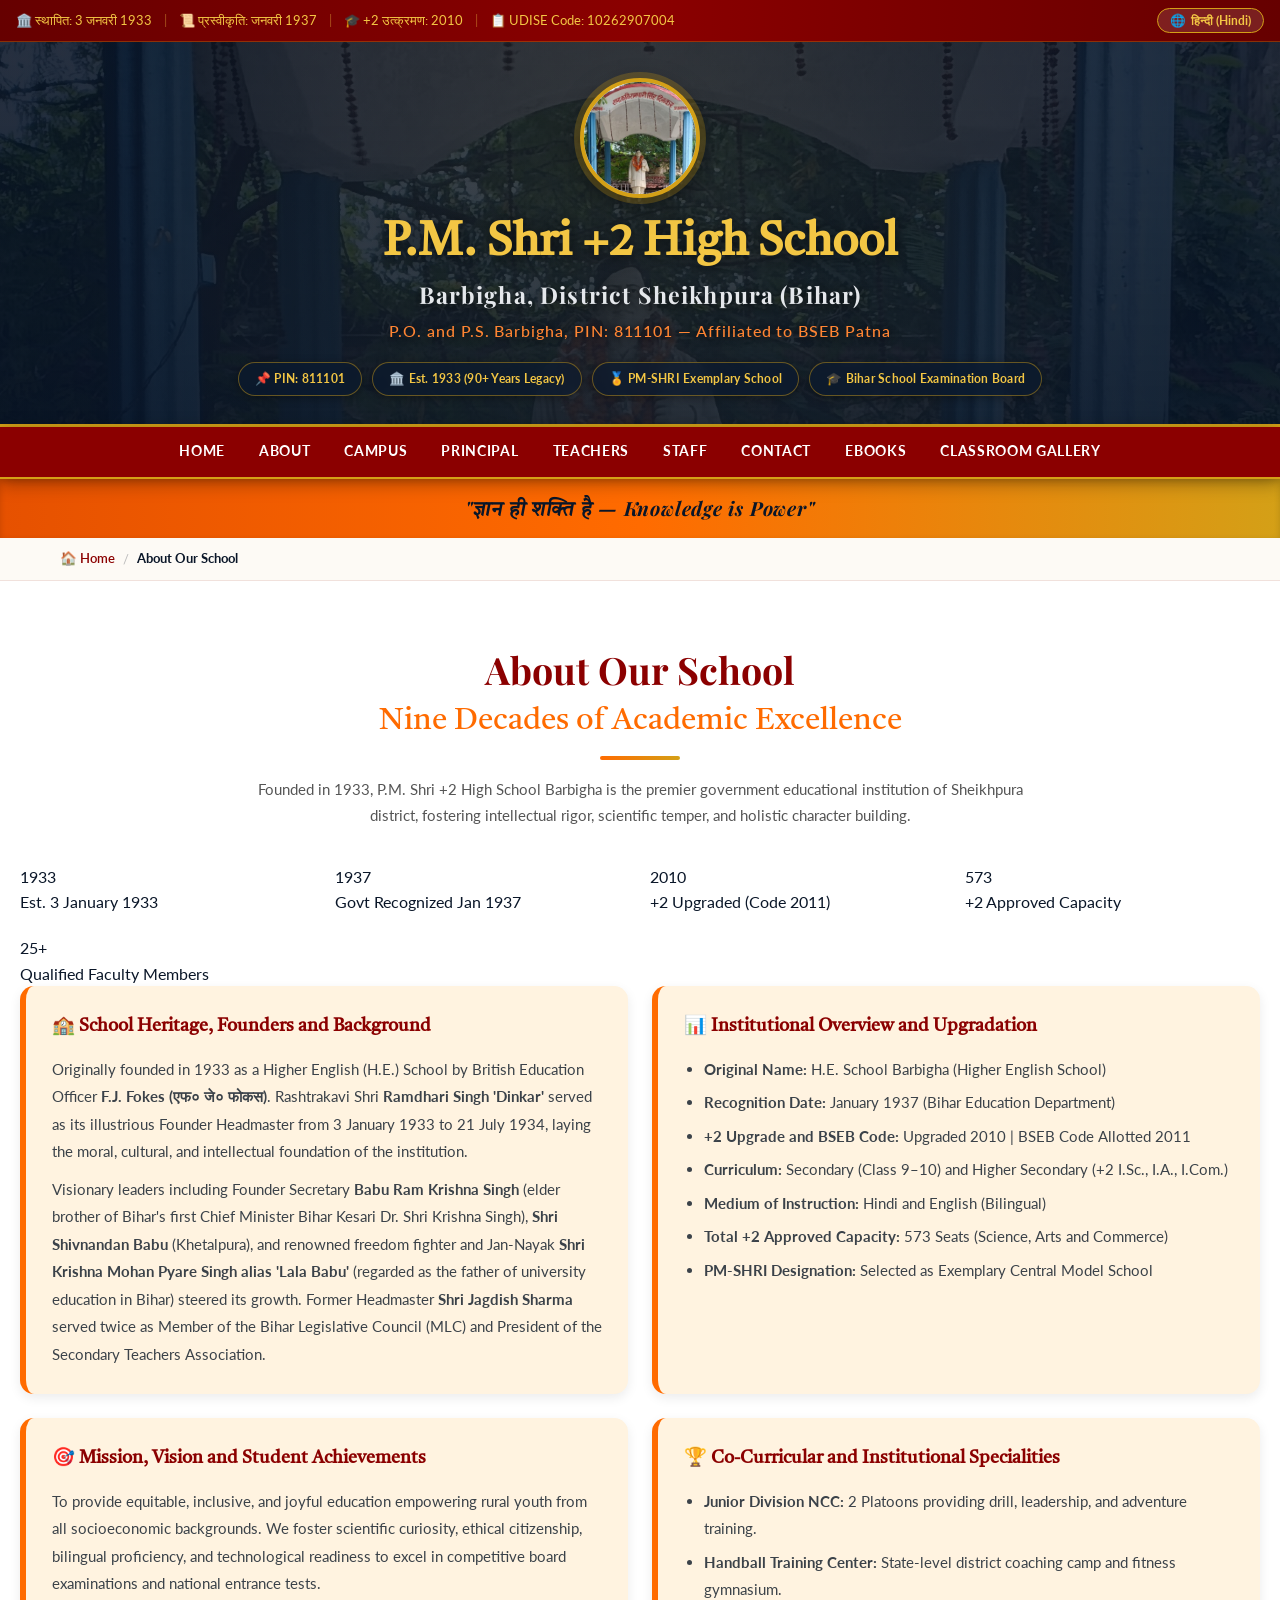
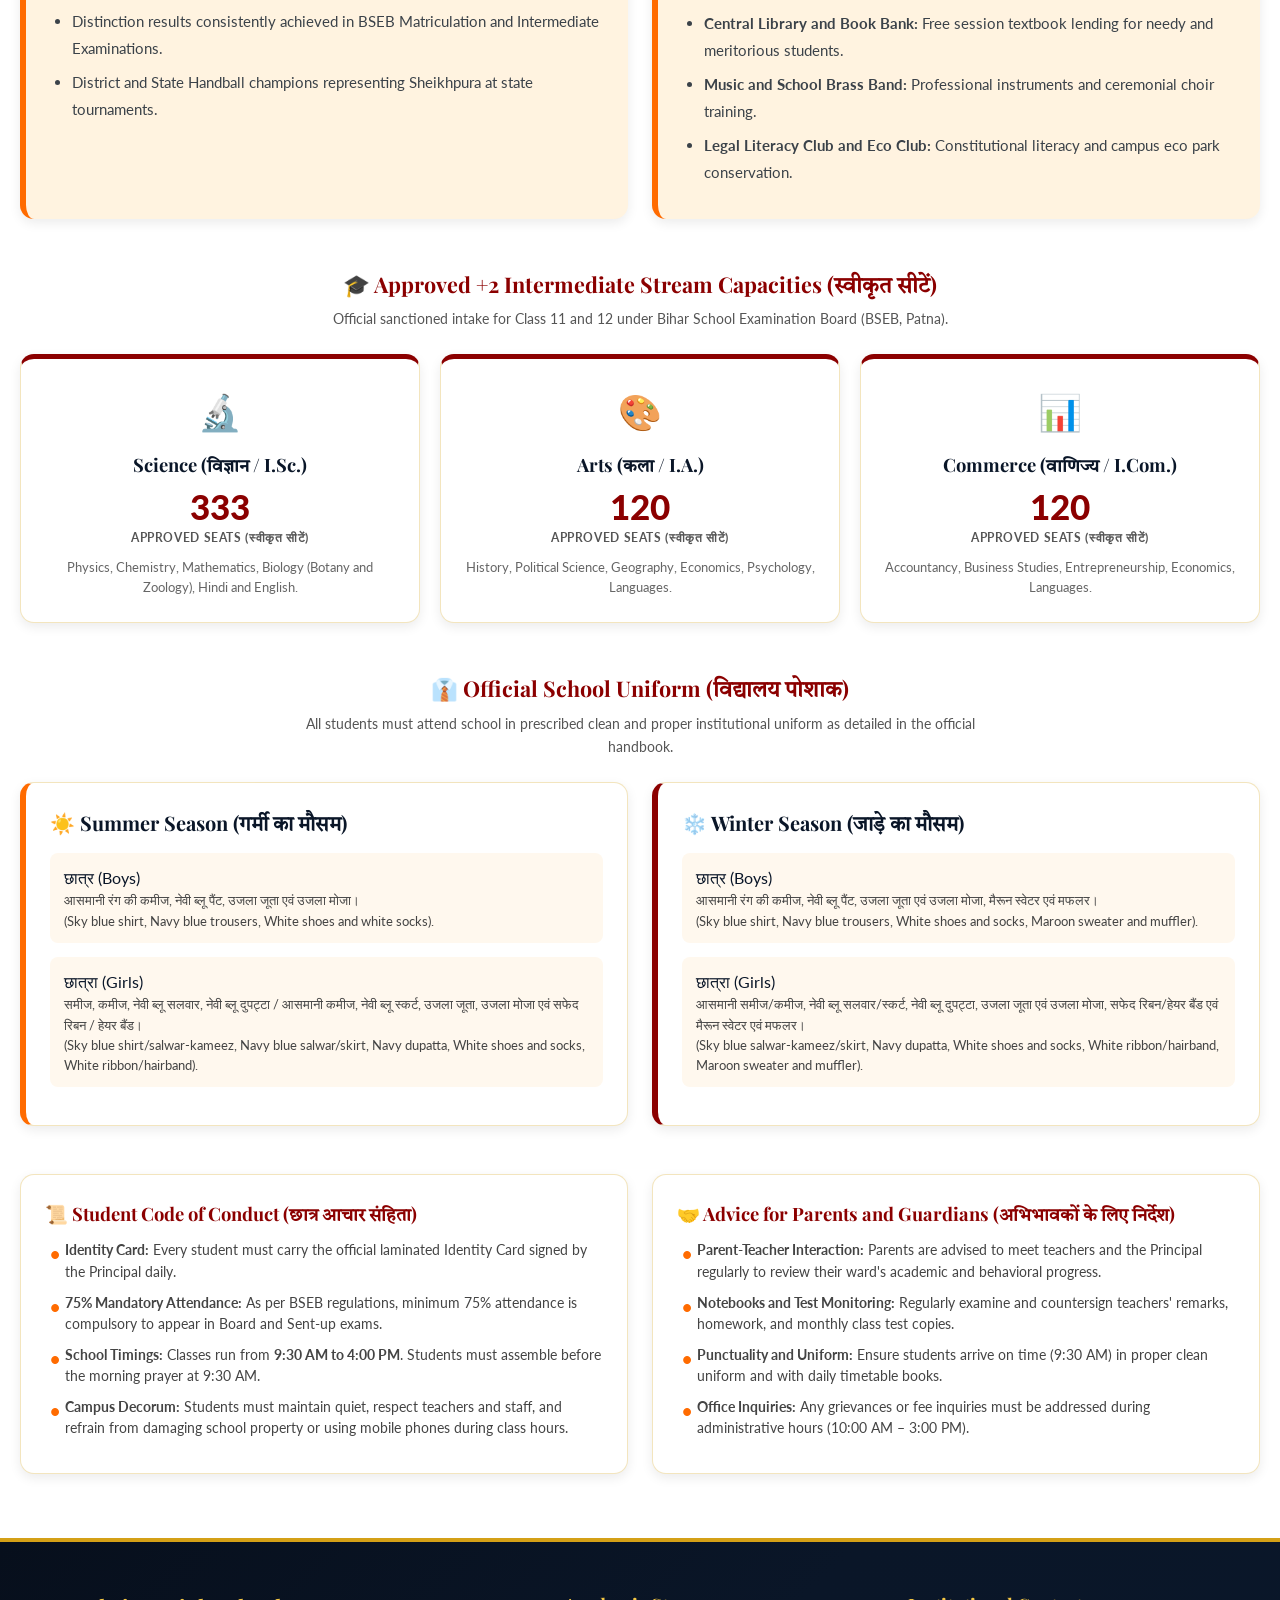
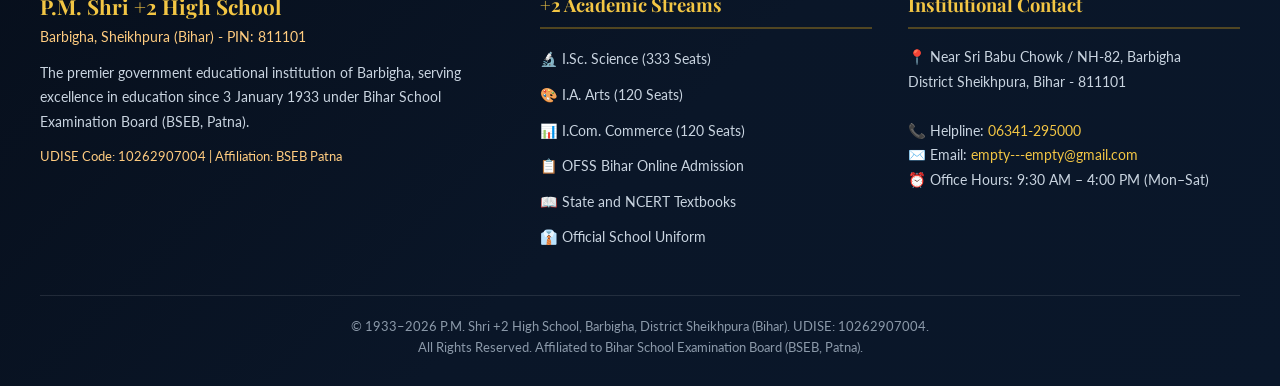
==== commit fe8526d1: "Update about.html" ====
--- a/about.html
+++ b/about.html
@@ -323,7 +323,7 @@
             📍 Near Sri Babu Chowk / NH-82, Barbigha<br>
             District Sheikhpura, Bihar - 811101<br><br>
             📞 Helpline: <a href="tel:06341295000" style="color:var(--gold-light);">06341-295000</a><br>
-            ✉️ Email: <a href="mailto:highschoolbarbigha@gmail.com" style="color:var(--gold-light);">highschoolbarbigha@gmail.com</a><br>
+            ✉️ Email: <a href="mailto:empty---empty@gmail.com" style="color:var(--gold-light);">empty---empty@gmail.com</a><br>
             ⏰ Office Hours: 9:30 AM – 4:00 PM (Mon–Sat)
           </p>
         </div>
